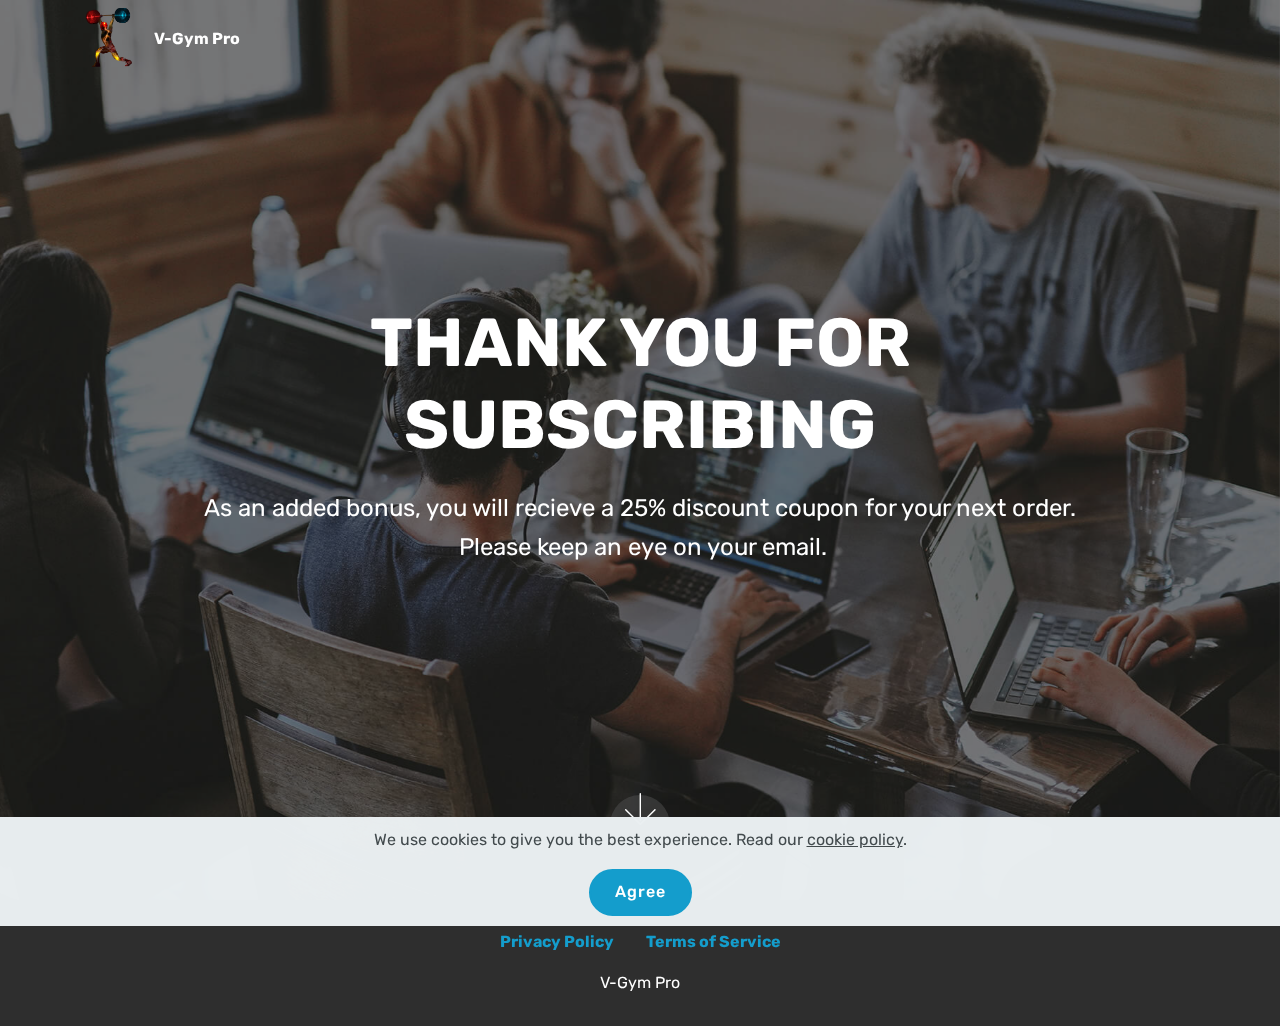
==== thankyou.html @ 3284dd8c "create github pages" ====
<!DOCTYPE html>
<html  >
<head>
  <!-- Site made with Mobirise Website Builder v4.12.4, https://mobirise.com -->
  <meta charset="UTF-8">
  <meta http-equiv="X-UA-Compatible" content="IE=edge">
  <meta name="generator" content="Mobirise v4.12.4, mobirise.com">
  <meta name="viewport" content="width=device-width, initial-scale=1, minimum-scale=1">
  <link rel="shortcut icon" href="assets/images/mbr.png" type="image/x-icon">
  <meta name="description" content="Thank You">
  
  
  <title>Thank You</title>
  <link rel="stylesheet" href="assets/web/assets/mobirise-icons/mobirise-icons.css">
  <link rel="stylesheet" href="assets/bootstrap/css/bootstrap.min.css">
  <link rel="stylesheet" href="assets/bootstrap/css/bootstrap-grid.min.css">
  <link rel="stylesheet" href="assets/bootstrap/css/bootstrap-reboot.min.css">
  <link rel="stylesheet" href="assets/web/assets/gdpr-plugin/gdpr-styles.css">
  <link rel="stylesheet" href="assets/tether/tether.min.css">
  <link rel="stylesheet" href="assets/dropdown/css/style.css">
  <link rel="stylesheet" href="assets/socicon/css/styles.css">
  <link rel="stylesheet" href="assets/theme/css/style.css">
  <link rel="preload" as="style" href="assets/mobirise/css/mbr-additional.css"><link rel="stylesheet" href="assets/mobirise/css/mbr-additional.css" type="text/css">
  
  
  
</head>
<body>
  <section class="menu cid-s7zmcyveAb" once="menu" id="menu1-g">

    

    <nav class="navbar navbar-expand beta-menu navbar-dropdown align-items-center navbar-fixed-top navbar-toggleable-sm bg-color transparent">
        <button class="navbar-toggler navbar-toggler-right" type="button" data-toggle="collapse" data-target="#navbarSupportedContent" aria-controls="navbarSupportedContent" aria-expanded="false" aria-label="Toggle navigation">
            <div class="hamburger">
                <span></span>
                <span></span>
                <span></span>
                <span></span>
            </div>
        </button>
        <div class="menu-logo">
            <div class="navbar-brand">
                <span class="navbar-logo">
                    <a href="index.html">
                         <img src="assets/images/mbr.png" alt="Mobirise" title="" style="height: 3.8rem;">
                    </a>
                </span>
                <span class="navbar-caption-wrap"><a class="navbar-caption text-white display-4" href="index.html">
                        V-Gym Pro</a></span>
            </div>
        </div>
        <div class="collapse navbar-collapse" id="navbarSupportedContent">
            
            
        </div>
    </nav>
</section>

<section class="engine"><a href="https://mobirise.info/q">free responsive site templates</a></section><section class="cid-s7zE0fFYbL mbr-fullscreen mbr-parallax-background" id="header2-i">

    

    <div class="mbr-overlay" style="opacity: 0.5; background-color: rgb(35, 35, 35);"></div>

    <div class="container align-center">
        <div class="row justify-content-md-center">
            <div class="mbr-white col-md-10">
                <h1 class="mbr-section-title mbr-bold pb-3 mbr-fonts-style display-1">
                    THANK YOU FOR SUBSCRIBING</h1>
                
                <p class="mbr-text pb-3 mbr-fonts-style display-5">
                    As an added bonus, you will recieve a 25% discount coupon for your next order. &nbsp;Please keep an eye on your email.</p>
                
            </div>
        </div>
    </div>
    <div class="mbr-arrow hidden-sm-down" aria-hidden="true">
        <a href="#next">
            <i class="mbri-down mbr-iconfont"></i>
        </a>
    </div>
</section>

<section once="footers" class="cid-s7zmz4a31J" id="footer7-h">

    

    

    <div class="container">
        <div class="media-container-row align-center mbr-white">
            <div class="row row-links">
                <ul class="foot-menu">
                    
                    
                    
                    
                    
                <li class="foot-menu-item mbr-fonts-style display-7"><a href="privacy.html"><strong>Privacy Policy</strong></a></li><li class="foot-menu-item mbr-fonts-style display-7"><a href="terms.html"><strong>Terms of Service</strong></a></li></ul>
            </div>
            
            <div class="row row-copirayt">
                <p class="mbr-text mb-0 mbr-fonts-style mbr-white align-center display-7">V-Gym Pro</p>
            </div>
        </div>
    </div>
</section>


  <script src="assets/web/assets/jquery/jquery.min.js"></script>
  <script src="assets/popper/popper.min.js"></script>
  <script src="assets/bootstrap/js/bootstrap.min.js"></script>
  <script src="assets/tether/tether.min.js"></script>
  <script src="assets/web/assets/cookies-alert-plugin/cookies-alert-core.js"></script>
  <script src="assets/web/assets/cookies-alert-plugin/cookies-alert-script.js"></script>
  <script src="assets/smoothscroll/smooth-scroll.js"></script>
  <script src="assets/parallax/jarallax.min.js"></script>
  <script src="assets/dropdown/js/nav-dropdown.js"></script>
  <script src="assets/dropdown/js/navbar-dropdown.js"></script>
  <script src="assets/touchswipe/jquery.touch-swipe.min.js"></script>
  <script src="assets/theme/js/script.js"></script>
  
  
<input name="cookieData" type="hidden" data-cookie-customDialogSelector='null' data-cookie-colorText='#424a4d' data-cookie-colorBg='rgba(234, 239, 241, 0.99)' data-cookie-textButton='Agree' data-cookie-colorButton='' data-cookie-colorLink='#424a4d' data-cookie-underlineLink='true' data-cookie-text="We use cookies to give you the best experience. Read our <a href='privacy.html'>cookie policy</a>.">
  </body>
</html>
---- assets/web/assets/mobirise-icons/mobirise-icons.css ----
@font-face {
  font-family: 'MobiriseIcons';
  src:  url('mobirise-icons.eot?spat4u');
  src:  url('mobirise-icons.eot?spat4u#iefix') format('embedded-opentype'),
    url('mobirise-icons.ttf?spat4u') format('truetype'),
    url('mobirise-icons.woff?spat4u') format('woff'),
    url('mobirise-icons.svg?spat4u#MobiriseIcons') format('svg');
  font-weight: normal;
  font-style: normal;
  font-display: swap;
}

[class^="mbri-"], [class*=" mbri-"] {
  /* use !important to prevent issues with browser extensions that change fonts */
  font-family: MobiriseIcons !important;
  speak: none;
  font-style: normal;
  font-weight: normal;
  font-variant: normal;
  text-transform: none;
  line-height: 1;

  /* Better Font Rendering =========== */
  -webkit-font-smoothing: antialiased;
  -moz-osx-font-smoothing: grayscale;
}

.mbri-add-submenu:before {
  content: "\e900";
}
.mbri-alert:before {
  content: "\e901";
}
.mbri-align-center:before {
  content: "\e902";
}
.mbri-align-justify:before {
  content: "\e903";
}
.mbri-align-left:before {
  content: "\e904";
}
.mbri-align-right:before {
  content: "\e905";
}
.mbri-android:before {
  content: "\e906";
}
.mbri-apple:before {
  content: "\e907";
}
.mbri-arrow-down:before {
  content: "\e908";
}
.mbri-arrow-next:before {
  content: "\e909";
}
.mbri-arrow-prev:before {
  content: "\e90a";
}
.mbri-arrow-up:before {
  content: "\e90b";
}
.mbri-bold:before {
  content: "\e90c";
}
.mbri-bookmark:before {
  content: "\e90d";
}
.mbri-bootstrap:before {
  content: "\e90e";
}
.mbri-briefcase:before {
  content: "\e90f";
}
.mbri-browse:before {
  content: "\e910";
}
.mbri-bulleted-list:before {
  content: "\e911";
}
.mbri-calendar:before {
  content: "\e912";
}
.mbri-camera:before {
  content: "\e913";
}
.mbri-cart-add:before {
  content: "\e914";
}
.mbri-cart-full:before {
  content: "\e915";
}
.mbri-cash:before {
  content: "\e916";
}
.mbri-change-style:before {
  content: "\e917";
}
.mbri-chat:before {
  content: "\e918";
}
.mbri-clock:before {
  content: "\e919";
}
.mbri-close:before {
  content: "\e91a";
}
.mbri-cloud:before {
  content: "\e91b";
}
.mbri-code:before {
  content: "\e91c";
}
.mbri-contact-form:before {
  content: "\e91d";
}
.mbri-credit-card:before {
  content: "\e91e";
}
.mbri-cursor-click:before {
  content: "\e91f";
}
.mbri-cust-feedback:before {
  content: "\e920";
}
.mbri-database:before {
  content: "\e921";
}
.mbri-delivery:before {
  content: "\e922";
}
.mbri-desktop:before {
  content: "\e923";
}
.mbri-devices:before {
  content: "\e924";
}
.mbri-down:before {
  content: "\e925";
}
.mbri-download:before {
  content: "\e989";
}
.mbri-drag-n-drop:before {
  content: "\e927";
}
.mbri-drag-n-drop2:before {
  content: "\e928";
}
.mbri-edit:before {
  content: "\e929";
}
.mbri-edit2:before {
  content: "\e92a";
}
.mbri-error:before {
  content: "\e92b";
}
.mbri-extension:before {
  content: "\e92c";
}
.mbri-features:before {
  content: "\e92d";
}
.mbri-file:before {
  content: "\e92e";
}
.mbri-flag:before {
  content: "\e92f";
}
.mbri-folder:before {
  content: "\e930";
}
.mbri-gift:before {
  content: "\e931";
}
.mbri-github:before {
  content: "\e932";
}
.mbri-globe:before {
  content: "\e933";
}
.mbri-globe-2:before {
  content: "\e934";
}
.mbri-growing-chart:before {
  content: "\e935";
}
.mbri-hearth:before {
  content: "\e936";
}
.mbri-help:before {
  content: "\e937";
}
.mbri-home:before {
  content: "\e938";
}
.mbri-hot-cup:before {
  content: "\e939";
}
.mbri-idea:before {
  content: "\e93a";
}
.mbri-image-gallery:before {
  content: "\e93b";
}
.mbri-image-slider:before {
  content: "\e93c";
}
.mbri-info:before {
  content: "\e93d";
}
.mbri-italic:before {
  content: "\e93e";
}
.mbri-key:before {
  content: "\e93f";
}
.mbri-laptop:before {
  content: "\e940";
}
.mbri-layers:before {
  content: "\e941";
}
.mbri-left-right:before {
  content: "\e942";
}
.mbri-left:before {
  content: "\e943";
}
.mbri-letter:before {
  content: "\e944";
}
.mbri-like:before {
  content: "\e945";
}
.mbri-link:before {
  content: "\e946";
}
.mbri-lock:before {
  content: "\e947";
}
.mbri-login:before {
  content: "\e948";
}
.mbri-logout:before {
  content: "\e949";
}
.mbri-magic-stick:before {
  content: "\e94a";
}
.mbri-map-pin:before {
  content: "\e94b";
}
.mbri-menu:before {
  content: "\e94c";
}
.mbri-mobile:before {
  content: "\e94d";
}
.mbri-mobile2:before {
  content: "\e94e";
}
.mbri-mobirise:before {
  content: "\e94f";
}
.mbri-more-horizontal:before {
  content: "\e950";
}
.mbri-more-vertical:before {
  content: "\e951";
}
.mbri-music:before {
  content: "\e952";
}
.mbri-new-file:before {
  content: "\e953";
}
.mbri-numbered-list:before {
  content: "\e954";
}
.mbri-opened-folder:before {
  content: "\e955";
}
.mbri-pages:before {
  content: "\e956";
}
.mbri-paper-plane:before {
  content: "\e957";
}
.mbri-paperclip:before {
  content: "\e958";
}
.mbri-photo:before {
  content: "\e959";
}
.mbri-photos:before {
  content: "\e95a";
}
.mbri-pin:before {
  content: "\e95b";
}
.mbri-play:before {
  content: "\e95c";
}
.mbri-plus:before {
  content: "\e95d";
}
.mbri-preview:before {
  content: "\e95e";
}
.mbri-print:before {
  content: "\e95f";
}
.mbri-protect:before {
  content: "\e960";
}
.mbri-question:before {
  content: "\e961";
}
.mbri-quote-left:before {
  content: "\e962";
}
.mbri-quote-right:before {
  content: "\e963";
}
.mbri-refresh:before {
  content: "\e964";
}
.mbri-responsive:before {
  content: "\e965";
}
.mbri-right:before {
  content: "\e966";
}
.mbri-rocket:before {
  content: "\e967";
}
.mbri-sad-face:before {
  content: "\e968";
}
.mbri-sale:before {
  content: "\e969";
}
.mbri-save:before {
  content: "\e96a";
}
.mbri-search:before {
  content: "\e96b";
}
.mbri-setting:before {
  content: "\e96c";
}
.mbri-setting2:before {
  content: "\e96d";
}
.mbri-setting3:before {
  content: "\e96e";
}
.mbri-share:before {
  content: "\e96f";
}
.mbri-shopping-bag:before {
  content: "\e970";
}
.mbri-shopping-basket:before {
  content: "\e971";
}
.mbri-shopping-cart:before {
  content: "\e972";
}
.mbri-sites:before {
  content: "\e973";
}
.mbri-smile-face:before {
  content: "\e974";
}
.mbri-speed:before {
  content: "\e975";
}
.mbri-star:before {
  content: "\e976";
}
.mbri-success:before {
  content: "\e977";
}
.mbri-sun:before {
  content: "\e978";
}
.mbri-sun2:before {
  content: "\e979";
}
.mbri-tablet:before {
  content: "\e97a";
}
.mbri-tablet-vertical:before {
  content: "\e97b";
}
.mbri-target:before {
  content: "\e97c";
}
.mbri-timer:before {
  content: "\e97d";
}
.mbri-to-ftp:before {
  content: "\e97e";
}
.mbri-to-local-drive:before {
  content: "\e97f";
}
.mbri-touch-swipe:before {
  content: "\e980";
}
.mbri-touch:before {
  content: "\e981";
}
.mbri-trash:before {
  content: "\e982";
}
.mbri-underline:before {
  content: "\e983";
}
.mbri-unlink:before {
  content: "\e984";
}
.mbri-unlock:before {
  content: "\e985";
}
.mbri-up-down:before {
  content: "\e986";
}
.mbri-up:before {
  content: "\e987";
}
.mbri-update:before {
  content: "\e988";
}
.mbri-upload:before {
 content: "\e926"; 
}
.mbri-user:before {
  content: "\e98a";
}
.mbri-user2:before {
  content: "\e98b";
}
.mbri-users:before {
  content: "\e98c";
}
.mbri-video:before {
  content: "\e98d";
}
.mbri-video-play:before {
  content: "\e98e";
}
.mbri-watch:before {
  content: "\e98f";
}
.mbri-website-theme:before {
  content: "\e990";
}
.mbri-wifi:before {
  content: "\e991";
}
.mbri-windows:before {
  content: "\e992";
}
.mbri-zoom-out:before {
  content: "\e993";
}
.mbri-redo:before {
  content: "\e994";
}
.mbri-undo:before {
  content: "\e995";
}
---- assets/web/assets/gdpr-plugin/gdpr-styles.css ----
.gdpr-block {
    padding: 10px;
    font-size: 14px;
    display: block;
    width: 100%;
    text-align: center;
}
.gdpr-block.covert {
	display: none;
}
.textGDPR {
    position: relative;
}
.gdpr-block label span.textGDPR input[name='gdpr']{
    width: 15px;
    height: 15px;
    margin: 0;
    position: absolute;
    top: 2px;
    left: -20px;
}
.gdpr-block label {
    color: #a7a7a7;
    vertical-align: middle;
    user-select: none;
    margin-bottom: 0;
}
---- assets/dropdown/css/style.css ----
.navbar-dropdown {
  left: 0;
  padding: 0;
  position: absolute;
  right: 0;
  top: 0;
  transition: all 0.45s ease;
  z-index: 1030;
  background: #282828; }
  .navbar-dropdown .navbar-logo {
    margin-right: 0.8rem;
    transition: margin 0.3s ease-in-out;
    vertical-align: middle; }
    .navbar-dropdown .navbar-logo img {
      height: 3.125rem;
      transition: all 0.3s ease-in-out; }
    .navbar-dropdown .navbar-logo.mbr-iconfont {
      font-size: 3.125rem;
      line-height: 3.125rem; }
  .navbar-dropdown .navbar-caption {
    font-weight: 700;
    white-space: normal;
    vertical-align: -4px;
    line-height: 3.125rem !important; }
    .navbar-dropdown .navbar-caption, .navbar-dropdown .navbar-caption:hover {
      color: inherit;
      text-decoration: none; }
  .navbar-dropdown .mbr-iconfont + .navbar-caption {
    vertical-align: -1px; }
  .navbar-dropdown.navbar-fixed-top {
    position: fixed; }
  .navbar-dropdown .navbar-brand span {
    vertical-align: -4px; }
  .navbar-dropdown.bg-color.transparent {
    background: none; }
  .navbar-dropdown.navbar-short .navbar-brand {
    padding: 0.625rem 0; }
    .navbar-dropdown.navbar-short .navbar-brand span {
      vertical-align: -1px; }
  .navbar-dropdown.navbar-short .navbar-caption {
    line-height: 2.375rem !important;
    vertical-align: -2px; }
  .navbar-dropdown.navbar-short .navbar-logo {
    margin-right: 0.5rem; }
    .navbar-dropdown.navbar-short .navbar-logo img {
      height: 2.375rem; }
    .navbar-dropdown.navbar-short .navbar-logo.mbr-iconfont {
      font-size: 2.375rem;
      line-height: 2.375rem; }
  .navbar-dropdown.navbar-short .mbr-table-cell {
    height: 3.625rem; }
  .navbar-dropdown .navbar-close {
    left: 0.6875rem;
    position: fixed;
    top: 0.75rem;
    z-index: 1000; }
  .navbar-dropdown .hamburger-icon {
    content: "";
    display: inline-block;
    vertical-align: middle;
    width: 16px;
    -webkit-box-shadow: 0 -6px 0 1px #282828,0 0 0 1px #282828,0 6px 0 1px #282828;
    -moz-box-shadow: 0 -6px 0 1px #282828,0 0 0 1px #282828,0 6px 0 1px #282828;
    box-shadow: 0 -6px 0 1px #282828,0 0 0 1px #282828,0 6px 0 1px #282828; }

.dropdown-menu .dropdown-toggle[data-toggle="dropdown-submenu"]::after {
  border-bottom: 0.35em solid transparent;
  border-left: 0.35em solid;
  border-right: 0;
  border-top: 0.35em solid transparent;
  margin-left: 0.3rem; }

.dropdown-menu .dropdown-item:focus {
  outline: 0; }

.nav-dropdown {
  font-size: 0.75rem;
  font-weight: 500;
  height: auto !important; }
  .nav-dropdown .nav-btn {
    padding-left: 1rem; }
  .nav-dropdown .link {
    margin: .667em 1.667em;
    font-weight: 500;
    padding: 0;
    transition: color .2s ease-in-out; }
    .nav-dropdown .link.dropdown-toggle {
      margin-right: 2.583em; }
      .nav-dropdown .link.dropdown-toggle::after {
        margin-left: .25rem;
        border-top: 0.35em solid;
        border-right: 0.35em solid transparent;
        border-left: 0.35em solid transparent;
        border-bottom: 0; }
      .nav-dropdown .link.dropdown-toggle[aria-expanded="true"] {
        margin: 0;
        padding: 0.667em 3.263em  0.667em 1.667em; }
  .nav-dropdown .link::after,
  .nav-dropdown .dropdown-item::after {
    color: inherit; }
  .nav-dropdown .btn {
    font-size: 0.75rem;
    font-weight: 700;
    letter-spacing: 0;
    margin-bottom: 0;
    padding-left: 1.25rem;
    padding-right: 1.25rem; }
  .nav-dropdown .dropdown-menu {
    border-radius: 0;
    border: 0;
    left: 0;
    margin: 0;
    padding-bottom: 1.25rem;
    padding-top: 1.25rem;
    position: relative; }
  .nav-dropdown .dropdown-submenu {
    margin-left: 0.125rem;
    top: 0; }
  .nav-dropdown .dropdown-item {
    font-weight: 500;
    line-height: 2;
    padding: 0.3846em 4.615em 0.3846em 1.5385em;
    position: relative;
    transition: color .2s ease-in-out, background-color .2s ease-in-out; }
    .nav-dropdown .dropdown-item::after {
      margin-top: -0.3077em;
      position: absolute;
      right: 1.1538em;
      top: 50%; }
    .nav-dropdown .dropdown-item:focus, .nav-dropdown .dropdown-item:hover {
      background: none; }

@media (max-width: 767px) {
  .nav-dropdown.navbar-toggleable-sm {
    bottom: 0;
    display: none;
    left: 0;
    overflow-x: hidden;
    position: fixed;
    top: 0;
    transform: translateX(-100%);
    -ms-transform: translateX(-100%);
    -webkit-transform: translateX(-100%);
    width: 18.75rem;
    z-index: 999; } }
.nav-dropdown.navbar-toggleable-xl {
  bottom: 0;
  display: none;
  left: 0;
  overflow-x: hidden;
  position: fixed;
  top: 0;
  transform: translateX(-100%);
  -ms-transform: translateX(-100%);
  -webkit-transform: translateX(-100%);
  width: 18.75rem;
  z-index: 999; }

.nav-dropdown-sm {
  display: block !important;
  overflow-x: hidden;
  overflow: auto;
  padding-top: 3.875rem; }
  .nav-dropdown-sm::after {
    content: "";
    display: block;
    height: 3rem;
    width: 100%; }
  .nav-dropdown-sm.collapse.in ~ .navbar-close {
    display: block !important; }
  .nav-dropdown-sm.collapsing, .nav-dropdown-sm.collapse.in {
    transform: translateX(0);
    -ms-transform: translateX(0);
    -webkit-transform: translateX(0);
    transition: all 0.25s ease-out;
    -webkit-transition: all 0.25s ease-out;
    background: #282828; }
  .nav-dropdown-sm.collapsing[aria-expanded="false"] {
    transform: translateX(-100%);
    -ms-transform: translateX(-100%);
    -webkit-transform: translateX(-100%); }
  .nav-dropdown-sm .nav-item {
    display: block;
    margin-left: 0 !important;
    padding-left: 0; }
  .nav-dropdown-sm .link,
  .nav-dropdown-sm .dropdown-item {
    border-top: 1px dotted rgba(255, 255, 255, 0.1);
    font-size: 0.8125rem;
    line-height: 1.6;
    margin: 0 !important;
    padding: 0.875rem 2.4rem 0.875rem 1.5625rem !important;
    position: relative;
    white-space: normal; }
    .nav-dropdown-sm .link:focus, .nav-dropdown-sm .link:hover,
    .nav-dropdown-sm .dropdown-item:focus,
    .nav-dropdown-sm .dropdown-item:hover {
      background: rgba(0, 0, 0, 0.2) !important;
      color: #c0a375; }
  .nav-dropdown-sm .nav-btn {
    position: relative;
    padding: 1.5625rem 1.5625rem 0 1.5625rem; }
    .nav-dropdown-sm .nav-btn::before {
      border-top: 1px dotted rgba(255, 255, 255, 0.1);
      content: "";
      left: 0;
      position: absolute;
      top: 0;
      width: 100%; }
    .nav-dropdown-sm .nav-btn + .nav-btn {
      padding-top: 0.625rem; }
      .nav-dropdown-sm .nav-btn + .nav-btn::before {
        display: none; }
  .nav-dropdown-sm .btn {
    padding: 0.625rem 0; }
  .nav-dropdown-sm .dropdown-toggle[data-toggle="dropdown-submenu"]::after {
    margin-left: .25rem;
    border-top: 0.35em solid;
    border-right: 0.35em solid transparent;
    border-left: 0.35em solid transparent;
    border-bottom: 0; }
  .nav-dropdown-sm .dropdown-toggle[data-toggle="dropdown-submenu"][aria-expanded="true"]::after {
    border-top: 0;
    border-right: 0.35em solid transparent;
    border-left: 0.35em solid transparent;
    border-bottom: 0.35em solid; }
  .nav-dropdown-sm .dropdown-menu {
    margin: 0;
    padding: 0;
    position: relative;
    top: 0;
    left: 0;
    width: 100%;
    border: 0;
    float: none;
    border-radius: 0;
    background: none; }
  .nav-dropdown-sm .dropdown-submenu {
    left: 100%;
    margin-left: 0.125rem;
    margin-top: -1.25rem;
    top: 0; }

.navbar-toggleable-sm .nav-dropdown .dropdown-menu {
  position: absolute; }

.navbar-toggleable-sm .nav-dropdown .dropdown-submenu {
  left: 100%;
  margin-left: 0.125rem;
  margin-top: -1.25rem;
  top: 0; }

.navbar-toggleable-sm.opened .nav-dropdown .dropdown-menu {
  position: relative; }

.navbar-toggleable-sm.opened .nav-dropdown .dropdown-submenu {
  left: 0;
  margin-left: 00rem;
  margin-top: 0rem;
  top: 0; }

.is-builder .nav-dropdown.collapsing {
  transition: none !important; }

/*# sourceMappingURL=style.css.map */
---- assets/socicon/css/styles.css ----
@charset "UTF-8";

@font-face {
  font-family: 'Socicon';
  src:  url('../fonts/socicon.eot');
  src:  url('../fonts/socicon.eot?#iefix') format('embedded-opentype'),
    url('../fonts/socicon.woff2') format('woff2'),
    url('../fonts/socicon.ttf') format('truetype'),
    url('../fonts/socicon.woff') format('woff'),
    url('../fonts/socicon.svg#socicon') format('svg');
  font-weight: normal;
  font-style: normal;
}

[data-icon]:before {
  font-family: "socicon" !important;
  content: attr(data-icon);
  font-style: normal !important;
  font-weight: normal !important;
  font-variant: normal !important;
  text-transform: none !important;
  speak: none;
  line-height: 1;
  -webkit-font-smoothing: antialiased;
  -moz-osx-font-smoothing: grayscale;
}

[class^="socicon-"], [class*=" socicon-"] {
  /* use !important to prevent issues with browser extensions that change fonts */
  font-family: 'Socicon' !important;
  speak: none;
  font-style: normal;
  font-weight: normal;
  font-variant: normal;
  text-transform: none;
  line-height: 1;

  /* Better Font Rendering =========== */
  -webkit-font-smoothing: antialiased;
  -moz-osx-font-smoothing: grayscale;
}

.socicon-eitaa:before {
  content: "\e97c";
}
.socicon-soroush:before {
  content: "\e97d";
}
.socicon-bale:before {
  content: "\e97e";
}
.socicon-zazzle:before {
  content: "\e97b";
}
.socicon-society6:before {
  content: "\e97a";
}
.socicon-redbubble:before {
  content: "\e979";
}
.socicon-avvo:before {
  content: "\e978";
}
.socicon-stitcher:before {
  content: "\e977";
}
.socicon-googlehangouts:before {
  content: "\e974";
}
.socicon-dlive:before {
  content: "\e975";
}
.socicon-vsco:before {
  content: "\e976";
}
.socicon-flipboard:before {
  content: "\e973";
}
.socicon-ubuntu:before {
  content: "\e958";
}
.socicon-artstation:before {
  content: "\e959";
}
.socicon-invision:before {
  content: "\e95a";
}
.socicon-torial:before {
  content: "\e95b";
}
.socicon-collectorz:before {
  content: "\e95c";
}
.socicon-seenthis:before {
  content: "\e95d";
}
.socicon-googleplaymusic:before {
  content: "\e95e";
}
.socicon-debian:before {
  content: "\e95f";
}
.socicon-filmfreeway:before {
  content: "\e960";
}
.socicon-gnome:before {
  content: "\e961";
}
.socicon-itchio:before {
  content: "\e962";
}
.socicon-jamendo:before {
  content: "\e963";
}
.socicon-mix:before {
  content: "\e964";
}
.socicon-sharepoint:before {
  content: "\e965";
}
.socicon-tinder:before {
  content: "\e966";
}
.socicon-windguru:before {
  content: "\e967";
}
.socicon-cdbaby:before {
  content: "\e968";
}
.socicon-elementaryos:before {
  content: "\e969";
}
.socicon-stage32:before {
  content: "\e96a";
}
.socicon-tiktok:before {
  content: "\e96b";
}
.socicon-gitter:before {
  content: "\e96c";
}
.socicon-letterboxd:before {
  content: "\e96d";
}
.socicon-threema:before {
  content: "\e96e";
}
.socicon-splice:before {
  content: "\e96f";
}
.socicon-metapop:before {
  content: "\e970";
}
.socicon-naver:before {
  content: "\e971";
}
.socicon-remote:before {
  content: "\e972";
}
.socicon-internet:before {
  content: "\e957";
}
.socicon-moddb:before {
  content: "\e94b";
}
.socicon-indiedb:before {
  content: "\e94c";
}
.socicon-traxsource:before {
  content: "\e94d";
}
.socicon-gamefor:before {
  content: "\e94e";
}
.socicon-pixiv:before {
  content: "\e94f";
}
.socicon-myanimelist:before {
  content: "\e950";
}
.socicon-blackberry:before {
  content: "\e951";
}
.socicon-wickr:before {
  content: "\e952";
}
.socicon-spip:before {
  content: "\e953";
}
.socicon-napster:before {
  content: "\e954";
}
.socicon-beatport:before {
  content: "\e955";
}
.socicon-hackerone:before {
  content: "\e956";
}
.socicon-hackernews:before {
  content: "\e946";
}
.socicon-smashwords:before {
  content: "\e947";
}
.socicon-kobo:before {
  content: "\e948";
}
.socicon-bookbub:before {
  content: "\e949";
}
.socicon-mailru:before {
  content: "\e94a";
}
.socicon-gitlab:before {
  content: "\e945";
}
.socicon-instructables:before {
  content: "\e944";
}
.socicon-portfolio:before {
  content: "\e943";
}
.socicon-codered:before {
  content: "\e940";
}
.socicon-origin:before {
  content: "\e941";
}
.socicon-nextdoor:before {
  content: "\e942";
}
.socicon-udemy:before {
  content: "\e93f";
}
.socicon-livemaster:before {
  content: "\e93e";
}
.socicon-crunchbase:before {
  content: "\e93b";
}
.socicon-homefy:before {
  content: "\e93c";
}
.socicon-calendly:before {
  content: "\e93d";
}
.socicon-realtor:before {
  content: "\e90f";
}
.socicon-tidal:before {
  content: "\e910";
}
.socicon-qobuz:before {
  content: "\e911";
}
.socicon-natgeo:before {
  content: "\e912";
}
.socicon-mastodon:before {
  content: "\e913";
}
.socicon-unsplash:before {
  content: "\e914";
}
.socicon-homeadvisor:before {
  content: "\e915";
}
.socicon-angieslist:before {
  content: "\e916";
}
.socicon-codepen:before {
  content: "\e917";
}
.socicon-slack:before {
  content: "\e918";
}
.socicon-openaigym:before {
  content: "\e919";
}
.socicon-logmein:before {
  content: "\e91a";
}
.socicon-fiverr:before {
  content: "\e91b";
}
.socicon-gotomeeting:before {
  content: "\e91c";
}
.socicon-aliexpress:before {
  content: "\e91d";
}
.socicon-guru:before {
  content: "\e91e";
}
.socicon-appstore:before {
  content: "\e91f";
}
.socicon-homes:before {
  content: "\e920";
}
.socicon-zoom:before {
  content: "\e921";
}
.socicon-alibaba:before {
  content: "\e922";
}
.socicon-craigslist:before {
  content: "\e923";
}
.socicon-wix:before {
  content: "\e924";
}
.socicon-redfin:before {
  content: "\e925";
}
.socicon-googlecalendar:before {
  content: "\e926";
}
.socicon-shopify:before {
  content: "\e927";
}
.socicon-freelancer:before {
  content: "\e928";
}
.socicon-seedrs:before {
  content: "\e929";
}
.socicon-bing:before {
  content: "\e92a";
}
.socicon-doodle:before {
  content: "\e92b";
}
.socicon-bonanza:before {
  content: "\e92c";
}
.socicon-squarespace:before {
  content: "\e92d";
}
.socicon-toptal:before {
  content: "\e92e";
}
.socicon-gust:before {
  content: "\e92f";
}
.socicon-ask:before {
  content: "\e930";
}
.socicon-trulia:before {
  content: "\e931";
}
.socicon-loomly:before {
  content: "\e932";
}
.socicon-ghost:before {
  content: "\e933";
}
.socicon-upwork:before {
  content: "\e934";
}
.socicon-fundable:before {
  content: "\e935";
}
.socicon-booking:before {
  content: "\e936";
}
.socicon-googlemaps:before {
  content: "\e937";
}
.socicon-zillow:before {
  content: "\e938";
}
.socicon-niconico:before {
  content: "\e939";
}
.socicon-toneden:before {
  content: "\e93a";
}
.socicon-augment:before {
  content: "\e908";
}
.socicon-bitbucket:before {
  content: "\e909";
}
.socicon-fyuse:before {
  content: "\e90a";
}
.socicon-yt-gaming:before {
  content: "\e90b";
}
.socicon-sketchfab:before {
  content: "\e90c";
}
.socicon-mobcrush:before {
  content: "\e90d";
}
.socicon-microsoft:before {
  content: "\e90e";
}
.socicon-pandora:before {
  content: "\e907";
}
.socicon-messenger:before {
  content: "\e906";
}
.socicon-gamewisp:before {
  content: "\e905";
}
.socicon-bloglovin:before {
  content: "\e904";
}
.socicon-tunein:before {
  content: "\e903";
}
.socicon-gamejolt:before {
  content: "\e901";
}
.socicon-trello:before {
  content: "\e902";
}
.socicon-spreadshirt:before {
  content: "\e900";
}
.socicon-500px:before {
  content: "\e000";
}
.socicon-8tracks:before {
  content: "\e001";
}
.socicon-airbnb:before {
  content: "\e002";
}
.socicon-alliance:before {
  content: "\e003";
}
.socicon-amazon:before {
  content: "\e004";
}
.socicon-amplement:before {
  content: "\e005";
}
.socicon-android:before {
  content: "\e006";
}
.socicon-angellist:before {
  content: "\e007";
}
.socicon-apple:before {
  content: "\e008";
}
.socicon-appnet:before {
  content: "\e009";
}
.socicon-baidu:before {
  content: "\e00a";
}
.socicon-bandcamp:before {
  content: "\e00b";
}
.socicon-battlenet:before {
  content: "\e00c";
}
.socicon-mixer:before {
  content: "\e00d";
}
.socicon-bebee:before {
  content: "\e00e";
}
.socicon-bebo:before {
  content: "\e00f";
}
.socicon-behance:before {
  content: "\e010";
}
.socicon-blizzard:before {
  content: "\e011";
}
.socicon-blogger:before {
  content: "\e012";
}
.socicon-buffer:before {
  content: "\e013";
}
.socicon-chrome:before {
  content: "\e014";
}
.socicon-coderwall:before {
  content: "\e015";
}
.socicon-curse:before {
  content: "\e016";
}
.socicon-dailymotion:before {
  content: "\e017";
}
.socicon-deezer:before {
  content: "\e018";
}
.socicon-delicious:before {
  content: "\e019";
}
.socicon-deviantart:before {
  content: "\e01a";
}
.socicon-diablo:before {
  content: "\e01b";
}
.socicon-digg:before {
  content: "\e01c";
}
.socicon-discord:before {
  content: "\e01d";
}
.socicon-disqus:before {
  content: "\e01e";
}
.socicon-douban:before {
  content: "\e01f";
}
.socicon-draugiem:before {
  content: "\e020";
}
.socicon-dribbble:before {
  content: "\e021";
}
.socicon-drupal:before {
  content: "\e022";
}
.socicon-ebay:before {
  content: "\e023";
}
.socicon-ello:before {
  content: "\e024";
}
.socicon-endomodo:before {
  content: "\e025";
}
.socicon-envato:before {
  content: "\e026";
}
.socicon-etsy:before {
  content: "\e027";
}
.socicon-facebook:before {
  content: "\e028";
}
.socicon-feedburner:before {
  content: "\e029";
}
.socicon-filmweb:before {
  content: "\e02a";
}
.socicon-firefox:before {
  content: "\e02b";
}
.socicon-flattr:before {
  content: "\e02c";
}
.socicon-flickr:before {
  content: "\e02d";
}
.socicon-formulr:before {
  content: "\e02e";
}
.socicon-forrst:before {
  content: "\e02f";
}
.socicon-foursquare:before {
  content: "\e030";
}
.socicon-friendfeed:before {
  content: "\e031";
}
.socicon-github:before {
  content: "\e032";
}
.socicon-goodreads:before {
  content: "\e033";
}
.socicon-google:before {
  content: "\e034";
}
.socicon-googlescholar:before {
  content: "\e035";
}
.socicon-googlegroups:before {
  content: "\e036";
}
.socicon-googlephotos:before {
  content: "\e037";
}
.socicon-googleplus:before {
  content: "\e038";
}
.socicon-grooveshark:before {
  content: "\e039";
}
.socicon-hackerrank:before {
  content: "\e03a";
}
.socicon-hearthstone:before {
  content: "\e03b";
}
.socicon-hellocoton:before {
  content: "\e03c";
}
.socicon-heroes:before {
  content: "\e03d";
}
.socicon-smashcast:before {
  content: "\e03e";
}
.socicon-horde:before {
  content: "\e03f";
}
.socicon-houzz:before {
  content: "\e040";
}
.socicon-icq:before {
  content: "\e041";
}
.socicon-identica:before {
  content: "\e042";
}
.socicon-imdb:before {
  content: "\e043";
}
.socicon-instagram:before {
  content: "\e044";
}
.socicon-issuu:before {
  content: "\e045";
}
.socicon-istock:before {
  content: "\e046";
}
.socicon-itunes:before {
  content: "\e047";
}
.socicon-keybase:before {
  content: "\e048";
}
.socicon-lanyrd:before {
  content: "\e049";
}
.socicon-lastfm:before {
  content: "\e04a";
}
.socicon-line:before {
  content: "\e04b";
}
.socicon-linkedin:before {
  content: "\e04c";
}
.socicon-livejournal:before {
  content: "\e04d";
}
.socicon-lyft:before {
  content: "\e04e";
}
.socicon-macos:before {
  content: "\e04f";
}
.socicon-mail:before {
  content: "\e050";
}
.socicon-medium:before {
  content: "\e051";
}
.socicon-meetup:before {
  content: "\e052";
}
.socicon-mixcloud:before {
  content: "\e053";
}
.socicon-modelmayhem:before {
  content: "\e054";
}
.socicon-mumble:before {
  content: "\e055";
}
.socicon-myspace:before {
  content: "\e056";
}
.socicon-newsvine:before {
  content: "\e057";
}
.socicon-nintendo:before {
  content: "\e058";
}
.socicon-npm:before {
  content: "\e059";
}
.socicon-odnoklassniki:before {
  content: "\e05a";
}
.socicon-openid:before {
  content: "\e05b";
}
.socicon-opera:before {
  content: "\e05c";
}
.socicon-outlook:before {
  content: "\e05d";
}
.socicon-overwatch:before {
  content: "\e05e";
}
.socicon-patreon:before {
  content: "\e05f";
}
.socicon-paypal:before {
  content: "\e060";
}
.socicon-periscope:before {
  content: "\e061";
}
.socicon-persona:before {
  content: "\e062";
}
.socicon-pinterest:before {
  content: "\e063";
}
.socicon-play:before {
  content: "\e064";
}
.socicon-player:before {
  content: "\e065";
}
.socicon-playstation:before {
  content: "\e066";
}
.socicon-pocket:before {
  content: "\e067";
}
.socicon-qq:before {
  content: "\e068";
}
.socicon-quora:before {
  content: "\e069";
}
.socicon-raidcall:before {
  content: "\e06a";
}
.socicon-ravelry:before {
  content: "\e06b";
}
.socicon-reddit:before {
  content: "\e06c";
}
.socicon-renren:before {
  content: "\e06d";
}
.socicon-researchgate:before {
  content: "\e06e";
}
.socicon-residentadvisor:before {
  content: "\e06f";
}
.socicon-reverbnation:before {
  content: "\e070";
}
.socicon-rss:before {
  content: "\e071";
}
.socicon-sharethis:before {
  content: "\e072";
}
.socicon-skype:before {
  content: "\e073";
}
.socicon-slideshare:before {
  content: "\e074";
}
.socicon-smugmug:before {
  content: "\e075";
}
.socicon-snapchat:before {
  content: "\e076";
}
.socicon-songkick:before {
  content: "\e077";
}
.socicon-soundcloud:before {
  content: "\e078";
}
.socicon-spotify:before {
  content: "\e079";
}
.socicon-stackexchange:before {
  content: "\e07a";
}
.socicon-stackoverflow:before {
  content: "\e07b";
}
.socicon-starcraft:before {
  content: "\e07c";
}
.socicon-stayfriends:before {
  content: "\e07d";
}
.socicon-steam:before {
  content: "\e07e";
}
.socicon-storehouse:before {
  content: "\e07f";
}
.socicon-strava:before {
  content: "\e080";
}
.socicon-streamjar:before {
  content: "\e081";
}
.socicon-stumbleupon:before {
  content: "\e082";
}
.socicon-swarm:before {
  content: "\e083";
}
.socicon-teamspeak:before {
  content: "\e084";
}
.socicon-teamviewer:before {
  content: "\e085";
}
.socicon-technorati:before {
  content: "\e086";
}
.socicon-telegram:before {
  content: "\e087";
}
.socicon-tripadvisor:before {
  content: "\e088";
}
.socicon-tripit:before {
  content: "\e089";
}
.socicon-triplej:before {
  content: "\e08a";
}
.socicon-tumblr:before {
  content: "\e08b";
}
.socicon-twitch:before {
  content: "\e08c";
}
.socicon-twitter:before {
  content: "\e08d";
}
.socicon-uber:before {
  content: "\e08e";
}
.socicon-ventrilo:before {
  content: "\e08f";
}
.socicon-viadeo:before {
  content: "\e090";
}
.socicon-viber:before {
  content: "\e091";
}
.socicon-viewbug:before {
  content: "\e092";
}
.socicon-vimeo:before {
  content: "\e093";
}
.socicon-vine:before {
  content: "\e094";
}
.socicon-vkontakte:before {
  content: "\e095";
}
.socicon-warcraft:before {
  content: "\e096";
}
.socicon-wechat:before {
  content: "\e097";
}
.socicon-weibo:before {
  content: "\e098";
}
.socicon-whatsapp:before {
  content: "\e099";
}
.socicon-wikipedia:before {
  content: "\e09a";
}
.socicon-windows:before {
  content: "\e09b";
}
.socicon-wordpress:before {
  content: "\e09c";
}
.socicon-wykop:before {
  content: "\e09d";
}
.socicon-xbox:before {
  content: "\e09e";
}
.socicon-xing:before {
  content: "\e09f";
}
.socicon-yahoo:before {
  content: "\e0a0";
}
.socicon-yammer:before {
  content: "\e0a1";
}
.socicon-yandex:before {
  content: "\e0a2";
}
.socicon-yelp:before {
  content: "\e0a3";
}
.socicon-younow:before {
  content: "\e0a4";
}
.socicon-youtube:before {
  content: "\e0a5";
}
.socicon-zapier:before {
  content: "\e0a6";
}
.socicon-zerply:before {
  content: "\e0a7";
}
.socicon-zomato:before {
  content: "\e0a8";
}
.socicon-zynga:before {
  content: "\e0a9";
}
---- assets/theme/css/style.css ----
/*!
 * Mobirise v4 theme (https://mobirise.com/)
 * Copyright 2017 Mobirise
 */
section {
  background-color: #eeeeee;
}

.form-control:focus {
  box-shadow: none;
}

:focus {
  outline: none;
}

body {
  font-style: normal;
  line-height: 1.5;
}

section,
.container,
.container-fluid {
  position: relative;
  word-wrap: break-word;
}

a.mbr-iconfont:hover {
  text-decoration: none;
}

.article .lead p,
.article .lead ul,
.article .lead ol,
.article .lead pre,
.article .lead blockquote {
  margin-bottom: 0;
}

ul,
ol,
pre,
blockquote {
  margin-bottom: 2.3125rem;
}

pre {
  background: #f4f4f4;
  padding: 10px 24px;
  white-space: pre-wrap;
}

.inactive {
  -webkit-user-select: none;
  -moz-user-select: none;
  -ms-user-select: none;
  user-select: none;
  pointer-events: none;
  -webkit-user-drag: none;
  user-drag: none;
}

.mbr-section__comments .row {
  justify-content: center;
  -webkit-justify-content: center;
}

a {
  font-style: normal;
  font-weight: 400;
  cursor: pointer;
}

a, a:hover {
  text-decoration: none;
}

figure {
  margin-bottom: 0;
}

body {
  color: #232323;
}

h1,
h2,
h3,
h4,
h5,
h6,
.h1,
.h2,
.h3,
.h4,
.h5,
.h6,
.display-1,
.display-2,
.display-3,
.display-4 {
  line-height: 1;
  word-break: break-word;
  word-wrap: break-word;
}

.mbr-section-title {
  font-style: normal;
  line-height: 1.2;
}

.mbr-section-subtitle {
  line-height: 1.3;
}

.mbr-text {
  font-style: normal;
  line-height: 1.6;
}

b,
strong {
  font-weight: bold;
}

blockquote {
  padding: 10px 0 10px 20px;
  position: relative;
  border-left: 2px solid;
  border-color: #ff3366;
}

input:-webkit-autofill, input:-webkit-autofill:hover, input:-webkit-autofill:focus, input:-webkit-autofill:active {
  transition-delay: 9999s;
  transition-property: background-color, color;
}

textarea[type='hidden'] {
  display: none;
}

body {
  position: relative;
}

section {
  background-position: 50% 50%;
  background-repeat: no-repeat;
  background-size: cover;
}

section .mbr-background-video,
section .mbr-background-video-preview {
  position: absolute;
  bottom: 0;
  left: 0;
  right: 0;
  top: 0;
}

.hidden {
  visibility: hidden;
}

.mbr-z-index20 {
  z-index: 20;
}

/*! Base colors */
.mbr-white {
  color: #ffffff;
}

.mbr-black {
  color: #000000;
}

.mbr-bg-white {
  background-color: #ffffff;
}

.mbr-bg-black {
  background-color: #000000;
}

/*! Text-aligns */
.align-left {
  text-align: left;
}

.align-center {
  text-align: center;
}

.align-right {
  text-align: right;
}

@media (max-width: 767px) {
  .align-left,
  .align-center,
  .align-right,
  .mbr-section-btn,
  .mbr-section-title {
    text-align: center;
  }
}

/*! Font-weight  */
.mbr-light {
  font-weight: 300;
}

.mbr-regular {
  font-weight: 400;
}

.mbr-semibold {
  font-weight: 500;
}

.mbr-bold {
  font-weight: 700;
}

/*! Media  */
.media-size-item {
  -moz-flex: 1 1 auto;
  -o-flex: 1 1 auto;
  flex: 1 1 auto;
}

.media-content {
  flex-basis: 100%;
}

.media-container-row {
  display: flex;
  flex-direction: row;
  flex-wrap: wrap;
  justify-content: center;
  align-content: center;
  align-items: start;
}

.media-container-row .media-size-item {
  width: 400px;
}

.media-container-column {
  display: flex;
  flex-direction: column;
  flex-wrap: wrap;
  justify-content: center;
  align-content: center;
  align-items: stretch;
}

.media-container-column > * {
  width: 100%;
}

@media (min-width: 992px) {
  .media-container-row {
    flex-wrap: nowrap;
  }
}

figure {
  overflow: hidden;
}

figure[mbr-media-size] {
  transition: width 0.1s;
}

.mbr-figure img,
.mbr-figure iframe {
  display: block;
  width: 100%;
}

.card {
  background-color: transparent;
  border: none;
}

.card-box {
  width: 100%;
}

.card-img {
  text-align: center;
  flex-shrink: 0;
  -webkit-flex-shrink: 0;
}

.media {
  max-width: 100%;
  margin: 0 auto;
}

.mbr-figure {
  -ms-grid-row-align: center;
  align-self: center;
}

.media-container > div {
  max-width: 100%;
}

.mbr-figure img,
.card-img img {
  width: 100%;
}

@media (max-width: 991px) {
  .media-size-item {
    width: auto !important;
  }
  .media {
    width: auto;
  }
  .mbr-figure {
    width: 100% !important;
  }
}

/*! Buttons */
.btn {
  font-weight: 500;
  border-width: 2px;
  font-style: normal;
  letter-spacing: 1px;
  margin: .4rem .8rem;
  white-space: normal;
  transition: all .3s ease-in-out;
  display: inline-flex;
  align-items: center;
  justify-content: center;
  word-break: break-word;
  -webkit-align-items: center;
  -webkit-justify-content: center;
  display: -webkit-inline-flex;
}

.btn-sm {
  font-weight: 500;
  letter-spacing: 1px;
  transition: all .3s ease-in-out;
}

.btn-md {
  font-weight: 500;
  letter-spacing: 1px;
  margin: .4rem .8rem !important;
  transition: all .3s ease-in-out;
}

.btn-lg {
  font-weight: 500;
  letter-spacing: 1px;
  margin: .4rem .8rem !important;
  transition: all .3s ease-in-out;
}

.mbr-section-btn {
  margin-left: -0.25rem;
  margin-right: -0.25rem;
  font-size: 0;
}

nav .mbr-section-btn {
  margin-left: 0rem;
  margin-right: 0rem;
}

.btn-form {
  border-radius: 0;
}

.btn-form:hover {
  cursor: pointer;
}

/*! Btn icon margin */
.btn .mbr-iconfont,
.btn.btn-sm .mbr-iconfont {
  cursor: pointer;
  margin-right: 0.5rem;
}

.btn.btn-md .mbr-iconfont,
.btn.btn-md .mbr-iconfont {
  margin-right: 0.8rem;
}

.mbr-regular {
  font-weight: 400;
}

.mbr-semibold {
  font-weight: 500;
}

.mbr-bold {
  font-weight: 700;
}

[type='submit'] {
  -webkit-appearance: none;
}

/*! Full-screen */
.mbr-fullscreen .mbr-overlay {
  min-height: 100vh;
}

.mbr-fullscreen {
  display: flex;
  display: -moz-flex;
  display: -ms-flex;
  display: -o-flex;
  align-items: center;
  -webkit-align-items: center;
  min-height: 100vh;
  padding-top: 3rem;
  padding-bottom: 3rem;
}

/*! Map */
.map {
  height: 25rem;
  position: relative;
}

.map iframe {
  width: 100%;
  height: 100%;
}

.mbr-overlay {
  background-color: #000;
  bottom: 0;
  left: 0;
  opacity: .5;
  position: absolute;
  right: 0;
  top: 0;
  z-index: 0;
  pointer-events: none;
}

/* Form */
blockquote {
  font-style: italic;
  padding: 10px 0 10px 20px;
  font-size: 1.09rem;
  position: relative;
  border-width: 3px;
}

.form-control {
  background-color: #f5f5f5;
  box-shadow: none;
  color: #565656;
  line-height: 1.43;
  min-height: 3.5em;
  padding: 1.07em .5em;
}

.form-control, .form-control:focus {
  border: 1px solid #e8e8e8;
}

.form-active .form-control:invalid {
  border-color: red;
}

.form-control-label {
  position: relative;
  cursor: pointer;
  margin-bottom: .357em;
  padding: 0;
}

.alert {
  color: #ffffff;
  border-radius: 0;
  border: 0;
  font-size: .875rem;
  line-height: 1.5;
  margin-bottom: 1.875rem;
  padding: 1.25rem;
  position: relative;
}

.alert.alert-form::after {
  background-color: inherit;
  bottom: -7px;
  content: "";
  display: block;
  height: 14px;
  left: 50%;
  margin-left: -7px;
  position: absolute;
  transform: rotate(45deg);
  width: 14px;
  -webkit-transform: rotate(45deg);
}

.form-asterisk {
  font-family: initial;
  position: absolute;
  top: -2px;
  font-weight: normal;
}

/*! Scroll to top arrow */
#scrollToTop a i:before {
  content: '';
  position: absolute;
  height: 40%;
  top: 25%;
  background: #fff;
  width: 2px;
  left: calc(50% - 1px);
}

#scrollToTop a i:after {
  content: '';
  position: absolute;
  display: block;
  border-top: 2px solid #fff;
  border-right: 2px solid #fff;
  width: 40%;
  height: 40%;
  left: 30%;
  bottom: 30%;
  transform: rotate(135deg);
  -webkit-transform: rotate(135deg);
}

.mbr-arrow-up {
  bottom: 25px;
  right: 90px;
  position: fixed;
  text-align: right;
  z-index: 5000;
  color: #ffffff;
  font-size: 32px;
  transform: rotate(180deg);
  -webkit-transform: rotate(180deg);
}

.mbr-arrow-up a {
  background: rgba(0, 0, 0, 0.2);
  border-radius: 3px;
  color: #fff;
  display: inline-block;
  height: 60px;
  width: 60px;
  outline-style: none !important;
  position: relative;
  text-decoration: none;
  transition: all 0.3s ease-in-out;
  cursor: pointer;
  text-align: center;
}

.mbr-arrow-up a:hover {
  background-color: rgba(0, 0, 0, 0.4);
}

.mbr-arrow-up a i {
  line-height: 60px;
}

.mbr-arrow-up-icon {
  display: block;
  color: #fff;
}

.mbr-arrow-up-icon::before {
  content: '\203a';
  display: inline-block;
  font-family: serif;
  font-size: 32px;
  line-height: 1;
  font-style: normal;
  position: relative;
  top: 6px;
  left: -4px;
  -webkit-transform: rotate(-90deg);
  transform: rotate(-90deg);
}

/*! Arrow Down */
.mbr-arrow {
  position: absolute;
  bottom: 45px;
  left: 50%;
  width: 60px;
  height: 60px;
  cursor: pointer;
  background-color: rgba(80, 80, 80, 0.5);
  border-radius: 50%;
  -webkit-transform: translateX(-50%);
  transform: translateX(-50%);
}

.mbr-arrow > a {
  display: inline-block;
  text-decoration: none;
  outline-style: none;
  -webkit-animation: arrowdown 1.7s ease-in-out infinite;
  animation: arrowdown 1.7s ease-in-out infinite;
}

.mbr-arrow > a > i {
  position: absolute;
  top: -2px;
  left: 15px;
  font-size: 2rem;
}

@keyframes arrowdown {
  0% {
    transform: translateY(0px);
    -webkit-transform: translateY(0px);
  }
  50% {
    transform: translateY(-5px);
    -webkit-transform: translateY(-5px);
  }
  100% {
    transform: translateY(0px);
    -webkit-transform: translateY(0px);
  }
}

@-webkit-keyframes arrowdown {
  0% {
    transform: translateY(0px);
    -webkit-transform: translateY(0px);
  }
  50% {
    transform: translateY(-5px);
    -webkit-transform: translateY(-5px);
  }
  100% {
    transform: translateY(0px);
    -webkit-transform: translateY(0px);
  }
}

@media (max-width: 500px) {
  .mbr-arrow-up {
    left: 50%;
    right: auto;
    transform: translateX(-50%) rotate(180deg);
    -webkit-transform: translateX(-50%) rotate(180deg);
  }
}

/*Gradients animation*/
@keyframes gradient-animation {
  from {
    background-position: 0% 100%;
    -webkit-animation-timing-function: ease-in-out;
            animation-timing-function: ease-in-out;
  }
  to {
    background-position: 100% 0%;
    -webkit-animation-timing-function: ease-in-out;
            animation-timing-function: ease-in-out;
  }
}

@-webkit-keyframes gradient-animation {
  from {
    background-position: 0% 100%;
    -webkit-animation-timing-function: ease-in-out;
            animation-timing-function: ease-in-out;
  }
  to {
    background-position: 100% 0%;
    -webkit-animation-timing-function: ease-in-out;
            animation-timing-function: ease-in-out;
  }
}

.bg-gradient {
  background-size: 200% 200%;
  animation: gradient-animation 5s infinite alternate;
  -webkit-animation: gradient-animation 5s infinite alternate;
}

.menu .navbar-brand {
  display: -webkit-flex;
}

.menu .navbar-brand span {
  display: flex;
  display: -webkit-flex;
}

.menu .navbar-brand .navbar-caption-wrap {
  display: -webkit-flex;
}

.menu .navbar-brand .navbar-logo img {
  display: -webkit-flex;
}

@media (min-width: 768px) and (max-width: 1023px) {
  .menu .navbar-toggleable-sm .navbar-nav {
    display: -ms-flexbox;
  }
}

@media (max-width: 1023px) {
  .menu .navbar-collapse {
    max-height: 93.5vh;
  }
  .menu .navbar-collapse.show {
    overflow: auto;
  }
}

@media (min-width: 1024px) {
  .menu .navbar-nav.nav-dropdown {
    display: -webkit-flex;
  }
  .menu .navbar-toggleable-sm .navbar-collapse {
    display: -webkit-flex !important;
  }
  .menu .collapsed .navbar-collapse {
    max-height: 93.5vh;
  }
  .menu .collapsed .navbar-collapse.show {
    overflow: auto;
  }
}

@media (max-width: 767px) {
  .menu .navbar-collapse {
    max-height: 80vh;
  }
}

/* Others*/
.note-check a[data-value=Rubik] {
  font-style: normal;
}

.mbr-arrow a {
  color: #ffffff;
}

@media (max-width: 767px) {
  .mbr-arrow {
    display: none;
  }
}

.navbar {
  display: -webkit-flex;
  -webkit-flex-wrap: wrap;
  -webkit-align-items: center;
  -webkit-justify-content: space-between;
}

.navbar-collapse {
  -webkit-flex-basis: 100%;
  -webkit-flex-grow: 1;
  -webkit-align-items: center;
}

.nav-dropdown .link {
  padding: 0.667em 1.667em !important;
  margin: 0 !important;
}

.nav {
  display: -webkit-flex;
  -webkit-flex-wrap: wrap;
}

.row {
  display: -webkit-flex;
  -webkit-flex-wrap: wrap;
}

.justify-content-center {
  -webkit-justify-content: center;
}

.form-inline {
  display: -webkit-flex;
  -webkit-align-items: center;
}

.card-wrapper {
  -webkit-flex: 1;
}

.carousel-control {
  z-index: 10;
  display: -webkit-flex;
  -webkit-align-items: center;
  -webkit-justify-content: center;
}

.carousel-controls {
  display: -webkit-flex;
}

.media {
  display: -webkit-flex;
}

.form-group:focus {
  outline: none;
}

.jq-selectbox__select {
  padding: 1.07em 0.5em;
  position: absolute;
  top: 0;
  left: 0;
  width: 100%;
}

.jq-selectbox__dropdown {
  position: absolute;
  top: 100%;
  left: 0 !important;
  width: 100% !important;
}

.jq-selectbox__trigger-arrow {
  -webkit-transform: translateY(-50%);
          transform: translateY(-50%);
}

.jq-selectbox li {
  padding: 1.07em 0.5em;
}

input[type='range'] {
  padding-left: 0 !important;
  padding-right: 0 !important;
}

.modal-dialog,
.modal-content {
  height: 100%;
}

.modal-dialog .carousel-inner {
  height: calc(100vh - 1.75rem);
}

@media (max-width: 575px) {
  .modal-dialog .carousel-inner {
    height: calc(100vh - 1rem);
  }
}

.carousel-item {
  text-align: center;
}

.carousel-item img {
  margin: auto;
}

.navbar-toggler {
  align-self: flex-start;
  padding: 0.25rem 0.75rem;
  font-size: 1.25rem;
  line-height: 1;
  background: transparent;
  border: 1px solid transparent;
  border-radius: 0.25rem;
}

.navbar-toggler:focus,
.navbar-toggler:hover {
  text-decoration: none;
}

.navbar-toggler-icon {
  display: inline-block;
  width: 1.5em;
  height: 1.5em;
  vertical-align: middle;
  content: '';
  background: no-repeat center center;
  background-size: 100% 100%;
}

.navbar-toggler-left {
  position: absolute;
  left: 1rem;
}

.navbar-toggler-right {
  position: absolute;
  right: 1rem;
}

@media (max-width: 575px) {
  .navbar-toggleable .navbar-nav .dropdown-menu {
    position: static;
    float: none;
  }
  .navbar-toggleable > .container {
    padding-right: 0;
    padding-left: 0;
  }
}

@media (min-width: 576px) {
  .navbar-toggleable {
    flex-direction: row;
    flex-wrap: nowrap;
    align-items: center;
  }
  .navbar-toggleable .navbar-nav {
    flex-direction: row;
  }
  .navbar-toggleable .navbar-nav .nav-link {
    padding-right: 0.5rem;
    padding-left: 0.5rem;
  }
  .navbar-toggleable > .container {
    display: flex;
    flex-wrap: nowrap;
    align-items: center;
  }
  .navbar-toggleable .navbar-collapse {
    display: flex !important;
    width: 100%;
  }
  .navbar-toggleable .navbar-toggler {
    display: none;
  }
}

@media (max-width: 767px) {
  .navbar-toggleable-sm .navbar-nav .dropdown-menu {
    position: static;
    float: none;
  }
  .navbar-toggleable-sm > .container {
    padding-right: 0;
    padding-left: 0;
  }
}

@media (min-width: 768px) {
  .navbar-toggleable-sm {
    flex-direction: row;
    flex-wrap: nowrap;
    align-items: center;
  }
  .navbar-toggleable-sm .navbar-nav {
    flex-direction: row;
  }
  .navbar-toggleable-sm .navbar-nav .nav-link {
    padding-right: 0.5rem;
    padding-left: 0.5rem;
  }
  .navbar-toggleable-sm > .container {
    display: flex;
    flex-wrap: nowrap;
    align-items: center;
  }
  .navbar-toggleable-sm .navbar-collapse {
    display: none;
    width: 100%;
  }
  .navbar-toggleable-sm .navbar-toggler {
    display: none;
  }
}

@media (max-width: 1023px) {
  .navbar-toggleable-md .navbar-nav .dropdown-menu {
    position: static;
    float: none;
  }
  .navbar-toggleable-md > .container {
    padding-right: 0;
    padding-left: 0;
  }
}

@media (min-width: 1024px) {
  .navbar-toggleable-md {
    flex-direction: row;
    flex-wrap: nowrap;
    align-items: center;
  }
  .navbar-toggleable-md .navbar-nav {
    flex-direction: row;
  }
  .navbar-toggleable-md .navbar-nav .nav-link {
    padding-right: 0.5rem;
    padding-left: 0.5rem;
  }
  .navbar-toggleable-md > .container {
    display: flex;
    flex-wrap: nowrap;
    align-items: center;
  }
  .navbar-toggleable-md .navbar-collapse {
    display: flex !important;
    width: 100%;
  }
  .navbar-toggleable-md .navbar-toggler {
    display: none;
  }
}

@media (max-width: 1199px) {
  .navbar-toggleable-lg .navbar-nav .dropdown-menu {
    position: static;
    float: none;
  }
  .navbar-toggleable-lg > .container {
    padding-right: 0;
    padding-left: 0;
  }
}

@media (min-width: 1200px) {
  .navbar-toggleable-lg {
    flex-direction: row;
    flex-wrap: nowrap;
    align-items: center;
  }
  .navbar-toggleable-lg .navbar-nav {
    flex-direction: row;
  }
  .navbar-toggleable-lg .navbar-nav .nav-link {
    padding-right: 0.5rem;
    padding-left: 0.5rem;
  }
  .navbar-toggleable-lg > .container {
    display: flex;
    flex-wrap: nowrap;
    align-items: center;
  }
  .navbar-toggleable-lg .navbar-collapse {
    display: flex !important;
    width: 100%;
  }
  .navbar-toggleable-lg .navbar-toggler {
    display: none;
  }
}

.navbar-toggleable-xl {
  flex-direction: row;
  flex-wrap: nowrap;
  align-items: center;
}

.navbar-toggleable-xl .navbar-nav .dropdown-menu {
  position: static;
  float: none;
}

.navbar-toggleable-xl > .container {
  padding-right: 0;
  padding-left: 0;
}

.navbar-toggleable-xl .navbar-nav {
  flex-direction: row;
}

.navbar-toggleable-xl .navbar-nav .nav-link {
  padding-right: 0.5rem;
  padding-left: 0.5rem;
}

.navbar-toggleable-xl > .container {
  display: flex;
  flex-wrap: nowrap;
  align-items: center;
}

.navbar-toggleable-xl .navbar-collapse {
  display: flex !important;
  width: 100%;
}

.navbar-toggleable-xl .navbar-toggler {
  display: none;
}

.card-img {
  width: auto;
}

.menu .navbar.collapsed:not(.beta-menu) {
  flex-direction: column;
}

.carousel-item.active,
.carousel-item-next,
.carousel-item-prev {
  display: flex;
}

.note-air-layout .dropup .dropdown-menu,
.note-air-layout .navbar-fixed-bottom .dropdown .dropdown-menu {
  bottom: initial !important;
}

html,
body {
  height: auto;
  min-height: 100vh;
}

.dropup .dropdown-toggle::after {
  display: none;
}
.engine {
	position: absolute;
	text-indent: -2400px;
	text-align: center;
	padding: 0;
	top: 0;
	left: -2400px;
}
---- assets/mobirise/css/mbr-additional.css ----
@import url(https://fonts.googleapis.com/css?family=Rubik:300,300i,400,400i,500,500i,700,700i,900,900i&display=swap);





body {
  font-family: Rubik;
}
.display-1 {
  font-family: 'Rubik', sans-serif;
  font-size: 4.25rem;
  font-display: swap;
}
.display-1 > .mbr-iconfont {
  font-size: 6.8rem;
}
.display-2 {
  font-family: 'Rubik', sans-serif;
  font-size: 3rem;
  font-display: swap;
}
.display-2 > .mbr-iconfont {
  font-size: 4.8rem;
}
.display-4 {
  font-family: 'Rubik', sans-serif;
  font-size: 1rem;
  font-display: swap;
}
.display-4 > .mbr-iconfont {
  font-size: 1.6rem;
}
.display-5 {
  font-family: 'Rubik', sans-serif;
  font-size: 1.5rem;
  font-display: swap;
}
.display-5 > .mbr-iconfont {
  font-size: 2.4rem;
}
.display-7 {
  font-family: 'Rubik', sans-serif;
  font-size: 1rem;
  font-display: swap;
}
.display-7 > .mbr-iconfont {
  font-size: 1.6rem;
}
/* ---- Fluid typography for mobile devices ---- */
/* 1.4 - font scale ratio ( bootstrap == 1.42857 ) */
/* 100vw - current viewport width */
/* (48 - 20)  48 == 48rem == 768px, 20 == 20rem == 320px(minimal supported viewport) */
/* 0.65 - min scale variable, may vary */
@media (max-width: 768px) {
  .display-1 {
    font-size: 3.4rem;
    font-size: calc( 2.1374999999999997rem + (4.25 - 2.1374999999999997) * ((100vw - 20rem) / (48 - 20)));
    line-height: calc( 1.4 * (2.1374999999999997rem + (4.25 - 2.1374999999999997) * ((100vw - 20rem) / (48 - 20))));
  }
  .display-2 {
    font-size: 2.4rem;
    font-size: calc( 1.7rem + (3 - 1.7) * ((100vw - 20rem) / (48 - 20)));
    line-height: calc( 1.4 * (1.7rem + (3 - 1.7) * ((100vw - 20rem) / (48 - 20))));
  }
  .display-4 {
    font-size: 0.8rem;
    font-size: calc( 1rem + (1 - 1) * ((100vw - 20rem) / (48 - 20)));
    line-height: calc( 1.4 * (1rem + (1 - 1) * ((100vw - 20rem) / (48 - 20))));
  }
  .display-5 {
    font-size: 1.2rem;
    font-size: calc( 1.175rem + (1.5 - 1.175) * ((100vw - 20rem) / (48 - 20)));
    line-height: calc( 1.4 * (1.175rem + (1.5 - 1.175) * ((100vw - 20rem) / (48 - 20))));
  }
}
/* Buttons */
.btn {
  padding: 1rem 3rem;
  border-radius: 3px;
}
.btn-sm {
  padding: 0.6rem 1.5rem;
  border-radius: 3px;
}
.btn-md {
  padding: 1rem 3rem;
  border-radius: 3px;
}
.btn-lg {
  padding: 1.2rem 3.2rem;
  border-radius: 3px;
}
.bg-primary {
  background-color: #149dcc !important;
}
.bg-success {
  background-color: #f7ed4a !important;
}
.bg-info {
  background-color: #82786e !important;
}
.bg-warning {
  background-color: #879a9f !important;
}
.bg-danger {
  background-color: #b1a374 !important;
}
.btn-primary,
.btn-primary:active {
  background-color: #149dcc !important;
  border-color: #149dcc !important;
  color: #ffffff !important;
}
.btn-primary:hover,
.btn-primary:focus,
.btn-primary.focus,
.btn-primary.active {
  color: #ffffff !important;
  background-color: #0d6786 !important;
  border-color: #0d6786 !important;
}
.btn-primary.disabled,
.btn-primary:disabled {
  color: #ffffff !important;
  background-color: #0d6786 !important;
  border-color: #0d6786 !important;
}
.btn-secondary,
.btn-secondary:active {
  background-color: #ff3366 !important;
  border-color: #ff3366 !important;
  color: #ffffff !important;
}
.btn-secondary:hover,
.btn-secondary:focus,
.btn-secondary.focus,
.btn-secondary.active {
  color: #ffffff !important;
  background-color: #e50039 !important;
  border-color: #e50039 !important;
}
.btn-secondary.disabled,
.btn-secondary:disabled {
  color: #ffffff !important;
  background-color: #e50039 !important;
  border-color: #e50039 !important;
}
.btn-info,
.btn-info:active {
  background-color: #82786e !important;
  border-color: #82786e !important;
  color: #ffffff !important;
}
.btn-info:hover,
.btn-info:focus,
.btn-info.focus,
.btn-info.active {
  color: #ffffff !important;
  background-color: #59524b !important;
  border-color: #59524b !important;
}
.btn-info.disabled,
.btn-info:disabled {
  color: #ffffff !important;
  background-color: #59524b !important;
  border-color: #59524b !important;
}
.btn-success,
.btn-success:active {
  background-color: #f7ed4a !important;
  border-color: #f7ed4a !important;
  color: #3f3c03 !important;
}
.btn-success:hover,
.btn-success:focus,
.btn-success.focus,
.btn-success.active {
  color: #3f3c03 !important;
  background-color: #eadd0a !important;
  border-color: #eadd0a !important;
}
.btn-success.disabled,
.btn-success:disabled {
  color: #3f3c03 !important;
  background-color: #eadd0a !important;
  border-color: #eadd0a !important;
}
.btn-warning,
.btn-warning:active {
  background-color: #879a9f !important;
  border-color: #879a9f !important;
  color: #ffffff !important;
}
.btn-warning:hover,
.btn-warning:focus,
.btn-warning.focus,
.btn-warning.active {
  color: #ffffff !important;
  background-color: #617479 !important;
  border-color: #617479 !important;
}
.btn-warning.disabled,
.btn-warning:disabled {
  color: #ffffff !important;
  background-color: #617479 !important;
  border-color: #617479 !important;
}
.btn-danger,
.btn-danger:active {
  background-color: #b1a374 !important;
  border-color: #b1a374 !important;
  color: #ffffff !important;
}
.btn-danger:hover,
.btn-danger:focus,
.btn-danger.focus,
.btn-danger.active {
  color: #ffffff !important;
  background-color: #8b7d4e !important;
  border-color: #8b7d4e !important;
}
.btn-danger.disabled,
.btn-danger:disabled {
  color: #ffffff !important;
  background-color: #8b7d4e !important;
  border-color: #8b7d4e !important;
}
.btn-white {
  color: #333333 !important;
}
.btn-white,
.btn-white:active {
  background-color: #ffffff !important;
  border-color: #ffffff !important;
  color: #808080 !important;
}
.btn-white:hover,
.btn-white:focus,
.btn-white.focus,
.btn-white.active {
  color: #808080 !important;
  background-color: #d9d9d9 !important;
  border-color: #d9d9d9 !important;
}
.btn-white.disabled,
.btn-white:disabled {
  color: #808080 !important;
  background-color: #d9d9d9 !important;
  border-color: #d9d9d9 !important;
}
.btn-black,
.btn-black:active {
  background-color: #333333 !important;
  border-color: #333333 !important;
  color: #ffffff !important;
}
.btn-black:hover,
.btn-black:focus,
.btn-black.focus,
.btn-black.active {
  color: #ffffff !important;
  background-color: #0d0d0d !important;
  border-color: #0d0d0d !important;
}
.btn-black.disabled,
.btn-black:disabled {
  color: #ffffff !important;
  background-color: #0d0d0d !important;
  border-color: #0d0d0d !important;
}
.btn-primary-outline,
.btn-primary-outline:active {
  background: none;
  border-color: #0b566f;
  color: #0b566f;
}
.btn-primary-outline:hover,
.btn-primary-outline:focus,
.btn-primary-outline.focus,
.btn-primary-outline.active {
  color: #ffffff;
  background-color: #149dcc;
  border-color: #149dcc;
}
.btn-primary-outline.disabled,
.btn-primary-outline:disabled {
  color: #ffffff !important;
  background-color: #149dcc !important;
  border-color: #149dcc !important;
}
.btn-secondary-outline,
.btn-secondary-outline:active {
  background: none;
  border-color: #cc0033;
  color: #cc0033;
}
.btn-secondary-outline:hover,
.btn-secondary-outline:focus,
.btn-secondary-outline.focus,
.btn-secondary-outline.active {
  color: #ffffff;
  background-color: #ff3366;
  border-color: #ff3366;
}
.btn-secondary-outline.disabled,
.btn-secondary-outline:disabled {
  color: #ffffff !important;
  background-color: #ff3366 !important;
  border-color: #ff3366 !important;
}
.btn-info-outline,
.btn-info-outline:active {
  background: none;
  border-color: #4b453f;
  color: #4b453f;
}
.btn-info-outline:hover,
.btn-info-outline:focus,
.btn-info-outline.focus,
.btn-info-outline.active {
  color: #ffffff;
  background-color: #82786e;
  border-color: #82786e;
}
.btn-info-outline.disabled,
.btn-info-outline:disabled {
  color: #ffffff !important;
  background-color: #82786e !important;
  border-color: #82786e !important;
}
.btn-success-outline,
.btn-success-outline:active {
  background: none;
  border-color: #d2c609;
  color: #d2c609;
}
.btn-success-outline:hover,
.btn-success-outline:focus,
.btn-success-outline.focus,
.btn-success-outline.active {
  color: #3f3c03;
  background-color: #f7ed4a;
  border-color: #f7ed4a;
}
.btn-success-outline.disabled,
.btn-success-outline:disabled {
  color: #3f3c03 !important;
  background-color: #f7ed4a !important;
  border-color: #f7ed4a !important;
}
.btn-warning-outline,
.btn-warning-outline:active {
  background: none;
  border-color: #55666b;
  color: #55666b;
}
.btn-warning-outline:hover,
.btn-warning-outline:focus,
.btn-warning-outline.focus,
.btn-warning-outline.active {
  color: #ffffff;
  background-color: #879a9f;
  border-color: #879a9f;
}
.btn-warning-outline.disabled,
.btn-warning-outline:disabled {
  color: #ffffff !important;
  background-color: #879a9f !important;
  border-color: #879a9f !important;
}
.btn-danger-outline,
.btn-danger-outline:active {
  background: none;
  border-color: #7a6e45;
  color: #7a6e45;
}
.btn-danger-outline:hover,
.btn-danger-outline:focus,
.btn-danger-outline.focus,
.btn-danger-outline.active {
  color: #ffffff;
  background-color: #b1a374;
  border-color: #b1a374;
}
.btn-danger-outline.disabled,
.btn-danger-outline:disabled {
  color: #ffffff !important;
  background-color: #b1a374 !important;
  border-color: #b1a374 !important;
}
.btn-black-outline,
.btn-black-outline:active {
  background: none;
  border-color: #000000;
  color: #000000;
}
.btn-black-outline:hover,
.btn-black-outline:focus,
.btn-black-outline.focus,
.btn-black-outline.active {
  color: #ffffff;
  background-color: #333333;
  border-color: #333333;
}
.btn-black-outline.disabled,
.btn-black-outline:disabled {
  color: #ffffff !important;
  background-color: #333333 !important;
  border-color: #333333 !important;
}
.btn-white-outline,
.btn-white-outline:active,
.btn-white-outline.active {
  background: none;
  border-color: #ffffff;
  color: #ffffff;
}
.btn-white-outline:hover,
.btn-white-outline:focus,
.btn-white-outline.focus {
  color: #333333;
  background-color: #ffffff;
  border-color: #ffffff;
}
.text-primary {
  color: #149dcc !important;
}
.text-secondary {
  color: #ff3366 !important;
}
.text-success {
  color: #f7ed4a !important;
}
.text-info {
  color: #82786e !important;
}
.text-warning {
  color: #879a9f !important;
}
.text-danger {
  color: #b1a374 !important;
}
.text-white {
  color: #ffffff !important;
}
.text-black {
  color: #000000 !important;
}
a.text-primary:hover,
a.text-primary:focus {
  color: #0b566f !important;
}
a.text-secondary:hover,
a.text-secondary:focus {
  color: #cc0033 !important;
}
a.text-success:hover,
a.text-success:focus {
  color: #d2c609 !important;
}
a.text-info:hover,
a.text-info:focus {
  color: #4b453f !important;
}
a.text-warning:hover,
a.text-warning:focus {
  color: #55666b !important;
}
a.text-danger:hover,
a.text-danger:focus {
  color: #7a6e45 !important;
}
a.text-white:hover,
a.text-white:focus {
  color: #b3b3b3 !important;
}
a.text-black:hover,
a.text-black:focus {
  color: #4d4d4d !important;
}
.alert-success {
  background-color: #70c770;
}
.alert-info {
  background-color: #82786e;
}
.alert-warning {
  background-color: #879a9f;
}
.alert-danger {
  background-color: #b1a374;
}
.mbr-section-btn a.btn:not(.btn-form) {
  border-radius: 100px;
}
.mbr-section-btn a.btn:not(.btn-form):hover,
.mbr-section-btn a.btn:not(.btn-form):focus {
  box-shadow: none !important;
}
.mbr-section-btn a.btn:not(.btn-form):hover,
.mbr-section-btn a.btn:not(.btn-form):focus {
  box-shadow: 0 10px 40px 0 rgba(0, 0, 0, 0.2) !important;
  -webkit-box-shadow: 0 10px 40px 0 rgba(0, 0, 0, 0.2) !important;
}
.mbr-gallery-filter li a {
  border-radius: 100px !important;
}
.mbr-gallery-filter li.active .btn {
  background-color: #149dcc;
  border-color: #149dcc;
  color: #ffffff;
}
.mbr-gallery-filter li.active .btn:focus {
  box-shadow: none;
}
.nav-tabs .nav-link {
  border-radius: 100px !important;
}
a,
a:hover {
  color: #149dcc;
}
.mbr-plan-header.bg-primary .mbr-plan-subtitle,
.mbr-plan-header.bg-primary .mbr-plan-price-desc {
  color: #b4e6f8;
}
.mbr-plan-header.bg-success .mbr-plan-subtitle,
.mbr-plan-header.bg-success .mbr-plan-price-desc {
  color: #ffffff;
}
.mbr-plan-header.bg-info .mbr-plan-subtitle,
.mbr-plan-header.bg-info .mbr-plan-price-desc {
  color: #beb8b2;
}
.mbr-plan-header.bg-warning .mbr-plan-subtitle,
.mbr-plan-header.bg-warning .mbr-plan-price-desc {
  color: #ced6d8;
}
.mbr-plan-header.bg-danger .mbr-plan-subtitle,
.mbr-plan-header.bg-danger .mbr-plan-price-desc {
  color: #dfd9c6;
}
/* Scroll to top button*/
.scrollToTop_wraper {
  display: none;
}
.form-control {
  font-family: 'Rubik', sans-serif;
  font-size: 1rem;
  font-display: swap;
}
.form-control > .mbr-iconfont {
  font-size: 1.6rem;
}
blockquote {
  border-color: #149dcc;
}
/* Forms */
.mbr-form .btn {
  margin: .4rem 0;
}
.mbr-form .input-group-btn a.btn {
  border-radius: 100px !important;
}
.mbr-form .input-group-btn a.btn:hover {
  box-shadow: 0 10px 40px 0 rgba(0, 0, 0, 0.2);
}
.mbr-form .input-group-btn button[type="submit"] {
  border-radius: 100px !important;
  padding: 1rem 3rem;
}
.mbr-form .input-group-btn button[type="submit"]:hover {
  box-shadow: 0 10px 40px 0 rgba(0, 0, 0, 0.2);
}
.form2 .form-control {
  border-top-left-radius: 100px;
  border-bottom-left-radius: 100px;
}
.form2 .input-group-btn a.btn {
  border-top-left-radius: 0 !important;
  border-bottom-left-radius: 0 !important;
}
.form2 .input-group-btn button[type="submit"] {
  border-top-left-radius: 0 !important;
  border-bottom-left-radius: 0 !important;
}
.form3 input[type="email"] {
  border-radius: 100px !important;
}
@media (max-width: 349px) {
  .form2 input[type="email"] {
    border-radius: 100px !important;
  }
  .form2 .input-group-btn a.btn {
    border-radius: 100px !important;
  }
  .form2 .input-group-btn button[type="submit"] {
    border-radius: 100px !important;
  }
}
@media (max-width: 767px) {
  .btn {
    font-size: .75rem !important;
  }
  .btn .mbr-iconfont {
    font-size: 1rem !important;
  }
}
/* Footer */
.mbr-footer-content li::before,
.mbr-footer .mbr-contacts li::before {
  background: #149dcc;
}
.mbr-footer-content li a:hover,
.mbr-footer .mbr-contacts li a:hover {
  color: #149dcc;
}
.footer3 input[type="email"],
.footer4 input[type="email"] {
  border-radius: 100px !important;
}
.footer3 .input-group-btn a.btn,
.footer4 .input-group-btn a.btn {
  border-radius: 100px !important;
}
.footer3 .input-group-btn button[type="submit"],
.footer4 .input-group-btn button[type="submit"] {
  border-radius: 100px !important;
}
/* Headers*/
.header13 .form-inline input[type="email"],
.header14 .form-inline input[type="email"] {
  border-radius: 100px;
}
.header13 .form-inline input[type="text"],
.header14 .form-inline input[type="text"] {
  border-radius: 100px;
}
.header13 .form-inline input[type="tel"],
.header14 .form-inline input[type="tel"] {
  border-radius: 100px;
}
.header13 .form-inline a.btn,
.header14 .form-inline a.btn {
  border-radius: 100px;
}
.header13 .form-inline button,
.header14 .form-inline button {
  border-radius: 100px !important;
}
@media screen and (-ms-high-contrast: active), (-ms-high-contrast: none) {
  .card-wrapper {
    flex: auto !important;
  }
}
.jq-selectbox li:hover,
.jq-selectbox li.selected {
  background-color: #149dcc;
  color: #ffffff;
}
.jq-selectbox .jq-selectbox__trigger-arrow,
.jq-number__spin.minus:after,
.jq-number__spin.plus:after {
  transition: 0.4s;
  border-top-color: currentColor;
  border-bottom-color: currentColor;
}
.jq-selectbox:hover .jq-selectbox__trigger-arrow,
.jq-number__spin.minus:hover:after,
.jq-number__spin.plus:hover:after {
  border-top-color: #149dcc;
  border-bottom-color: #149dcc;
}
.xdsoft_datetimepicker .xdsoft_calendar td.xdsoft_default,
.xdsoft_datetimepicker .xdsoft_calendar td.xdsoft_current,
.xdsoft_datetimepicker .xdsoft_timepicker .xdsoft_time_box > div > div.xdsoft_current {
  color: #ffffff !important;
  background-color: #149dcc !important;
  box-shadow: none !important;
}
.xdsoft_datetimepicker .xdsoft_calendar td:hover,
.xdsoft_datetimepicker .xdsoft_timepicker .xdsoft_time_box > div > div:hover {
  color: #ffffff !important;
  background: #ff3366 !important;
  box-shadow: none !important;
}
.lazy-bg {
  background-image: none !important;
}
.lazy-placeholder:not(section),
.lazy-none {
  display: block;
  position: relative;
  padding-bottom: 56.25%;
}
iframe.lazy-placeholder,
.lazy-placeholder:after {
  content: '';
  position: absolute;
  width: 100px;
  height: 100px;
  background: transparent no-repeat center;
  background-size: contain;
  top: 50%;
  left: 50%;
  transform: translateX(-50%) translateY(-50%);
  background-image: url("data:image/svg+xml;charset=UTF-8,%3csvg width='32' height='32' viewBox='0 0 64 64' xmlns='http://www.w3.org/2000/svg' stroke='%23149dcc' %3e%3cg fill='none' fill-rule='evenodd'%3e%3cg transform='translate(16 16)' stroke-width='2'%3e%3ccircle stroke-opacity='.5' cx='16' cy='16' r='16'/%3e%3cpath d='M32 16c0-9.94-8.06-16-16-16'%3e%3canimateTransform attributeName='transform' type='rotate' from='0 16 16' to='360 16 16' dur='1s' repeatCount='indefinite'/%3e%3c/path%3e%3c/g%3e%3c/g%3e%3c/svg%3e");
}
section.lazy-placeholder:after {
  opacity: 0.3;
}
.cid-s7zmcyveAb .navbar {
  padding: .5rem 0;
  background: #333333;
  transition: none;
  min-height: 77px;
}
.cid-s7zmcyveAb .navbar-dropdown.bg-color.transparent.opened {
  background: #333333;
}
.cid-s7zmcyveAb a {
  font-style: normal;
}
.cid-s7zmcyveAb .nav-item span {
  padding-right: 0.4em;
  line-height: 0.5em;
  vertical-align: text-bottom;
  position: relative;
  text-decoration: none;
}
.cid-s7zmcyveAb .nav-item a {
  display: -webkit-flex;
  align-items: center;
  justify-content: center;
  padding: 0.7rem 0 !important;
  margin: 0rem .65rem !important;
  -webkit-align-items: center;
  -webkit-justify-content: center;
}
.cid-s7zmcyveAb .nav-item:focus,
.cid-s7zmcyveAb .nav-link:focus {
  outline: none;
}
.cid-s7zmcyveAb .btn {
  padding: 0.4rem 1.5rem;
  display: -webkit-inline-flex;
  align-items: center;
  -webkit-align-items: center;
}
.cid-s7zmcyveAb .btn .mbr-iconfont {
  font-size: 1.6rem;
}
.cid-s7zmcyveAb .menu-logo {
  margin-right: auto;
}
.cid-s7zmcyveAb .menu-logo .navbar-brand {
  display: flex;
  margin-left: 5rem;
  padding: 0;
  transition: padding .2s;
  min-height: 3.8rem;
  -webkit-align-items: center;
  align-items: center;
}
.cid-s7zmcyveAb .menu-logo .navbar-brand .navbar-caption-wrap {
  display: flex;
  -webkit-align-items: center;
  align-items: center;
  word-break: break-word;
  min-width: 7rem;
  margin: .3rem 0;
}
.cid-s7zmcyveAb .menu-logo .navbar-brand .navbar-caption-wrap .navbar-caption {
  line-height: 1.2rem !important;
  padding-right: 2rem;
}
.cid-s7zmcyveAb .menu-logo .navbar-brand .navbar-logo {
  font-size: 4rem;
  transition: font-size 0.25s;
}
.cid-s7zmcyveAb .menu-logo .navbar-brand .navbar-logo img {
  display: flex;
}
.cid-s7zmcyveAb .menu-logo .navbar-brand .navbar-logo .mbr-iconfont {
  transition: font-size 0.25s;
}
.cid-s7zmcyveAb .menu-logo .navbar-brand .navbar-logo a {
  display: inline-flex;
}
.cid-s7zmcyveAb .navbar-toggleable-sm .navbar-collapse {
  justify-content: flex-end;
  -webkit-justify-content: flex-end;
  padding-right: 5rem;
  width: auto;
}
.cid-s7zmcyveAb .navbar-toggleable-sm .navbar-collapse .navbar-nav {
  flex-wrap: wrap;
  -webkit-flex-wrap: wrap;
  padding-left: 0;
}
.cid-s7zmcyveAb .navbar-toggleable-sm .navbar-collapse .navbar-nav .nav-item {
  -webkit-align-self: center;
  align-self: center;
}
.cid-s7zmcyveAb .navbar-toggleable-sm .navbar-collapse .navbar-buttons {
  padding-left: 0;
  padding-bottom: 0;
}
.cid-s7zmcyveAb .dropdown .dropdown-menu {
  background: #333333;
  visibility: hidden;
  display: block;
  position: absolute;
  min-width: 5rem;
  padding-top: 1.4rem;
  padding-bottom: 1.4rem;
  text-align: left;
}
.cid-s7zmcyveAb .dropdown .dropdown-menu .dropdown-item {
  width: auto;
  padding: 0.235em 1.5385em 0.235em 1.5385em !important;
}
.cid-s7zmcyveAb .dropdown .dropdown-menu .dropdown-item::after {
  right: 0.5rem;
}
.cid-s7zmcyveAb .dropdown .dropdown-menu .dropdown-submenu {
  margin: 0;
}
.cid-s7zmcyveAb .dropdown.open > .dropdown-menu {
  visibility: visible;
}
.cid-s7zmcyveAb .navbar-toggleable-sm.opened:after {
  position: absolute;
  width: 100vw;
  height: 100vh;
  content: '';
  background-color: rgba(0, 0, 0, 0.1);
  left: 0;
  bottom: 0;
  transform: translateY(100%);
  -webkit-transform: translateY(100%);
  z-index: 1000;
}
.cid-s7zmcyveAb .navbar.navbar-short {
  min-height: 60px;
  transition: all .2s;
}
.cid-s7zmcyveAb .navbar.navbar-short .navbar-toggler-right {
  top: 20px;
}
.cid-s7zmcyveAb .navbar.navbar-short .navbar-logo a {
  font-size: 2.5rem !important;
  line-height: 2.5rem;
  transition: font-size 0.25s;
}
.cid-s7zmcyveAb .navbar.navbar-short .navbar-logo a .mbr-iconfont {
  font-size: 2.5rem !important;
}
.cid-s7zmcyveAb .navbar.navbar-short .navbar-logo a img {
  height: 3rem !important;
}
.cid-s7zmcyveAb .navbar.navbar-short .navbar-brand {
  min-height: 3rem;
}
.cid-s7zmcyveAb button.navbar-toggler {
  width: 31px;
  height: 18px;
  cursor: pointer;
  transition: all .2s;
  top: 1.5rem;
  right: 1rem;
}
.cid-s7zmcyveAb button.navbar-toggler:focus {
  outline: none;
}
.cid-s7zmcyveAb button.navbar-toggler .hamburger span {
  position: absolute;
  right: 0;
  width: 30px;
  height: 2px;
  border-right: 5px;
  background-color: #ffffff;
}
.cid-s7zmcyveAb button.navbar-toggler .hamburger span:nth-child(1) {
  top: 0;
  transition: all .2s;
}
.cid-s7zmcyveAb button.navbar-toggler .hamburger span:nth-child(2) {
  top: 8px;
  transition: all .15s;
}
.cid-s7zmcyveAb button.navbar-toggler .hamburger span:nth-child(3) {
  top: 8px;
  transition: all .15s;
}
.cid-s7zmcyveAb button.navbar-toggler .hamburger span:nth-child(4) {
  top: 16px;
  transition: all .2s;
}
.cid-s7zmcyveAb nav.opened .hamburger span:nth-child(1) {
  top: 8px;
  width: 0;
  opacity: 0;
  right: 50%;
  transition: all .2s;
}
.cid-s7zmcyveAb nav.opened .hamburger span:nth-child(2) {
  -webkit-transform: rotate(45deg);
  transform: rotate(45deg);
  transition: all .25s;
}
.cid-s7zmcyveAb nav.opened .hamburger span:nth-child(3) {
  -webkit-transform: rotate(-45deg);
  transform: rotate(-45deg);
  transition: all .25s;
}
.cid-s7zmcyveAb nav.opened .hamburger span:nth-child(4) {
  top: 8px;
  width: 0;
  opacity: 0;
  right: 50%;
  transition: all .2s;
}
.cid-s7zmcyveAb .collapsed.navbar-expand {
  flex-direction: column;
  -webkit-flex-direction: column;
}
.cid-s7zmcyveAb .collapsed .btn {
  display: -webkit-flex;
}
.cid-s7zmcyveAb .collapsed .navbar-collapse {
  display: none !important;
  padding-right: 0 !important;
}
.cid-s7zmcyveAb .collapsed .navbar-collapse.collapsing,
.cid-s7zmcyveAb .collapsed .navbar-collapse.show {
  display: block !important;
}
.cid-s7zmcyveAb .collapsed .navbar-collapse.collapsing .navbar-nav,
.cid-s7zmcyveAb .collapsed .navbar-collapse.show .navbar-nav {
  display: block;
  text-align: center;
}
.cid-s7zmcyveAb .collapsed .navbar-collapse.collapsing .navbar-nav .nav-item,
.cid-s7zmcyveAb .collapsed .navbar-collapse.show .navbar-nav .nav-item {
  clear: both;
}
.cid-s7zmcyveAb .collapsed .navbar-collapse.collapsing .navbar-nav .nav-item:last-child,
.cid-s7zmcyveAb .collapsed .navbar-collapse.show .navbar-nav .nav-item:last-child {
  margin-bottom: 1rem;
}
.cid-s7zmcyveAb .collapsed .navbar-collapse.collapsing .navbar-buttons,
.cid-s7zmcyveAb .collapsed .navbar-collapse.show .navbar-buttons {
  text-align: center;
}
.cid-s7zmcyveAb .collapsed .navbar-collapse.collapsing .navbar-buttons:last-child,
.cid-s7zmcyveAb .collapsed .navbar-collapse.show .navbar-buttons:last-child {
  margin-bottom: 1rem;
}
@media (min-width: 1024px) {
  .cid-s7zmcyveAb .collapsed:not(.navbar-short) .navbar-collapse {
    max-height: calc(98.5vh - 3.8rem);
  }
}
.cid-s7zmcyveAb .collapsed button.navbar-toggler {
  display: block;
}
.cid-s7zmcyveAb .collapsed .navbar-brand {
  margin-left: 1rem !important;
}
.cid-s7zmcyveAb .collapsed .navbar-toggleable-sm {
  flex-direction: column;
  -webkit-flex-direction: column;
}
.cid-s7zmcyveAb .collapsed .dropdown .dropdown-menu {
  width: 100%;
  text-align: center;
  position: relative;
  opacity: 0;
  overflow: hidden;
  display: block;
  height: 0;
  visibility: hidden;
  padding: 0;
  transition-duration: .5s;
  transition-property: opacity,padding,height;
}
.cid-s7zmcyveAb .collapsed .dropdown.open > .dropdown-menu {
  position: relative;
  opacity: 1;
  height: auto;
  padding: 1.4rem 0;
  visibility: visible;
}
.cid-s7zmcyveAb .collapsed .dropdown .dropdown-submenu {
  left: 0;
  text-align: center;
  width: 100%;
}
.cid-s7zmcyveAb .collapsed .dropdown .dropdown-toggle[data-toggle="dropdown-submenu"]::after {
  margin-top: 0;
  position: inherit;
  right: 0;
  top: 50%;
  display: inline-block;
  width: 0;
  height: 0;
  margin-left: .3em;
  vertical-align: middle;
  content: "";
  border-top: .30em solid;
  border-right: .30em solid transparent;
  border-left: .30em solid transparent;
}
@media (max-width: 1023px) {
  .cid-s7zmcyveAb .navbar-expand {
    flex-direction: column;
    -webkit-flex-direction: column;
  }
  .cid-s7zmcyveAb img {
    height: 3.8rem !important;
  }
  .cid-s7zmcyveAb .btn {
    display: -webkit-flex;
  }
  .cid-s7zmcyveAb button.navbar-toggler {
    display: block;
  }
  .cid-s7zmcyveAb .navbar-brand {
    margin-left: 1rem !important;
  }
  .cid-s7zmcyveAb .navbar-toggleable-sm {
    flex-direction: column;
    -webkit-flex-direction: column;
  }
  .cid-s7zmcyveAb .navbar-collapse {
    display: none !important;
    padding-right: 0 !important;
  }
  .cid-s7zmcyveAb .navbar-collapse.collapsing,
  .cid-s7zmcyveAb .navbar-collapse.show {
    display: block !important;
  }
  .cid-s7zmcyveAb .navbar-collapse.collapsing .navbar-nav,
  .cid-s7zmcyveAb .navbar-collapse.show .navbar-nav {
    display: block;
    text-align: center;
  }
  .cid-s7zmcyveAb .navbar-collapse.collapsing .navbar-nav .nav-item,
  .cid-s7zmcyveAb .navbar-collapse.show .navbar-nav .nav-item {
    clear: both;
  }
  .cid-s7zmcyveAb .navbar-collapse.collapsing .navbar-nav .nav-item:last-child,
  .cid-s7zmcyveAb .navbar-collapse.show .navbar-nav .nav-item:last-child {
    margin-bottom: 1rem;
  }
  .cid-s7zmcyveAb .navbar-collapse.collapsing .navbar-buttons,
  .cid-s7zmcyveAb .navbar-collapse.show .navbar-buttons {
    text-align: center;
  }
  .cid-s7zmcyveAb .navbar-collapse.collapsing .navbar-buttons:last-child,
  .cid-s7zmcyveAb .navbar-collapse.show .navbar-buttons:last-child {
    margin-bottom: 1rem;
  }
  .cid-s7zmcyveAb .dropdown .dropdown-menu {
    width: 100%;
    text-align: center;
    position: relative;
    opacity: 0;
    overflow: hidden;
    display: block;
    height: 0;
    visibility: hidden;
    padding: 0;
    transition-duration: .5s;
    transition-property: opacity,padding,height;
  }
  .cid-s7zmcyveAb .dropdown.open > .dropdown-menu {
    position: relative;
    opacity: 1;
    height: auto;
    padding: 1.4rem 0;
    visibility: visible;
  }
  .cid-s7zmcyveAb .dropdown .dropdown-submenu {
    left: 0;
    text-align: center;
    width: 100%;
  }
  .cid-s7zmcyveAb .dropdown .dropdown-toggle[data-toggle="dropdown-submenu"]::after {
    margin-top: 0;
    position: inherit;
    right: 0;
    top: 50%;
    display: inline-block;
    width: 0;
    height: 0;
    margin-left: .3em;
    vertical-align: middle;
    content: "";
    border-top: .30em solid;
    border-right: .30em solid transparent;
    border-left: .30em solid transparent;
  }
}
@media (min-width: 767px) {
  .cid-s7zmcyveAb .menu-logo {
    flex-shrink: 0;
    -webkit-flex-shrink: 0;
  }
}
.cid-s7zmcyveAb .navbar-collapse {
  flex-basis: auto;
  -webkit-flex-basis: auto;
}
.cid-s7zmcyveAb .nav-link:hover,
.cid-s7zmcyveAb .dropdown-item:hover {
  color: #c1c1c1 !important;
}
.cid-s7zmdQbKcG {
  background-image: url("../../../assets/images/mbr.jpg");
}
.cid-s7zobHOHAy {
  padding-top: 90px;
  padding-bottom: 90px;
  background-color: #ffffff;
}
.cid-s7zobHOHAy .mbr-text {
  color: #767676;
}
.cid-s7zobHOHAy h4 {
  text-align: center;
}
.cid-s7zobHOHAy p {
  text-align: center;
}
.cid-s7zobHOHAy .card-img span {
  font-size: 96px;
  color: #149dcc;
}
.cid-s7znT4H8fy {
  padding-top: 60px;
  padding-bottom: 60px;
  background-color: #ffffff;
}
.cid-s7znT4H8fy .carousel-item {
  justify-content: center;
  -webkit-justify-content: center;
}
.cid-s7znT4H8fy .carousel-item.active,
.cid-s7znT4H8fy .carousel-item-next,
.cid-s7znT4H8fy .carousel-item-prev {
  display: flex;
}
.cid-s7znT4H8fy .carousel-controls a {
  transition: opacity .5s;
  font-size: 2rem;
}
.cid-s7znT4H8fy .carousel-controls a span {
  position: absolute;
  top: 180px;
  padding: 10px;
  border-radius: 50%;
  color: #585858;
  background: #c8c6c6;
  opacity: .5;
}
.cid-s7znT4H8fy .carousel-controls a:hover span {
  opacity: 1;
}
.cid-s7znT4H8fy .user_image {
  width: 200px;
  height: 200px;
  margin-bottom: 1.6rem;
  overflow: hidden;
  border-radius: 50%;
  margin: 0 auto 2rem auto;
}
.cid-s7znT4H8fy .user_image img {
  width: 100%;
  min-width: 100%;
  min-height: 100%;
}
@media (max-width: 230px) {
  .cid-s7znT4H8fy .user_image {
    width: 100%;
    height: auto;
  }
}
.cid-s7zmz4a31J {
  padding-top: 30px;
  padding-bottom: 30px;
  background-color: #2e2e2e;
}
.cid-s7zmz4a31J .row-links {
  width: 100%;
  -webkit-justify-content: center;
  justify-content: center;
}
.cid-s7zmz4a31J .social-row {
  width: 100%;
  -webkit-justify-content: center;
  justify-content: center;
}
.cid-s7zmz4a31J .media-container-row {
  -webkit-flex-direction: column;
  flex-direction: column;
  -webkit-justify-content: center;
  justify-content: center;
  -webkit-align-items: center;
  align-items: center;
}
.cid-s7zmz4a31J .media-container-row .foot-menu {
  list-style: none;
  display: flex;
  -webkit-justify-content: center;
  justify-content: center;
  -webkit-flex-wrap: wrap;
  flex-wrap: wrap;
  padding: 0;
  margin-bottom: 0;
}
.cid-s7zmz4a31J .media-container-row .foot-menu li {
  padding: 0 1rem 1rem 1rem;
}
.cid-s7zmz4a31J .media-container-row .foot-menu li p {
  margin: 0;
}
.cid-s7zmz4a31J .media-container-row .social-list {
  padding-left: 0;
  margin-bottom: 0;
  list-style: none;
  display: flex;
  -webkit-flex-wrap: wrap;
  flex-wrap: wrap;
  -webkit-justify-content: flex-end;
  justify-content: flex-end;
}
.cid-s7zmz4a31J .media-container-row .social-list .mbr-iconfont-social {
  font-size: 1.5rem;
  color: #ffffff;
}
.cid-s7zmz4a31J .media-container-row .social-list .soc-item {
  margin: 0 .5rem;
}
.cid-s7zmz4a31J .media-container-row .social-list a {
  margin: 0;
  opacity: .5;
  -webkit-transition: .2s linear;
  transition: .2s linear;
}
.cid-s7zmz4a31J .media-container-row .social-list a:hover {
  opacity: 1;
}
@media (max-width: 767px) {
  .cid-s7zmz4a31J .media-container-row .social-list {
    -webkit-justify-content: center;
    justify-content: center;
  }
}
.cid-s7zmz4a31J .media-container-row .row-copirayt {
  word-break: break-word;
  width: 100%;
}
.cid-s7zmz4a31J .media-container-row .row-copirayt p {
  width: 100%;
}
.cid-s7zmcyveAb .navbar {
  padding: .5rem 0;
  background: #333333;
  transition: none;
  min-height: 77px;
}
.cid-s7zmcyveAb .navbar-dropdown.bg-color.transparent.opened {
  background: #333333;
}
.cid-s7zmcyveAb a {
  font-style: normal;
}
.cid-s7zmcyveAb .nav-item span {
  padding-right: 0.4em;
  line-height: 0.5em;
  vertical-align: text-bottom;
  position: relative;
  text-decoration: none;
}
.cid-s7zmcyveAb .nav-item a {
  display: -webkit-flex;
  align-items: center;
  justify-content: center;
  padding: 0.7rem 0 !important;
  margin: 0rem .65rem !important;
  -webkit-align-items: center;
  -webkit-justify-content: center;
}
.cid-s7zmcyveAb .nav-item:focus,
.cid-s7zmcyveAb .nav-link:focus {
  outline: none;
}
.cid-s7zmcyveAb .btn {
  padding: 0.4rem 1.5rem;
  display: -webkit-inline-flex;
  align-items: center;
  -webkit-align-items: center;
}
.cid-s7zmcyveAb .btn .mbr-iconfont {
  font-size: 1.6rem;
}
.cid-s7zmcyveAb .menu-logo {
  margin-right: auto;
}
.cid-s7zmcyveAb .menu-logo .navbar-brand {
  display: flex;
  margin-left: 5rem;
  padding: 0;
  transition: padding .2s;
  min-height: 3.8rem;
  -webkit-align-items: center;
  align-items: center;
}
.cid-s7zmcyveAb .menu-logo .navbar-brand .navbar-caption-wrap {
  display: flex;
  -webkit-align-items: center;
  align-items: center;
  word-break: break-word;
  min-width: 7rem;
  margin: .3rem 0;
}
.cid-s7zmcyveAb .menu-logo .navbar-brand .navbar-caption-wrap .navbar-caption {
  line-height: 1.2rem !important;
  padding-right: 2rem;
}
.cid-s7zmcyveAb .menu-logo .navbar-brand .navbar-logo {
  font-size: 4rem;
  transition: font-size 0.25s;
}
.cid-s7zmcyveAb .menu-logo .navbar-brand .navbar-logo img {
  display: flex;
}
.cid-s7zmcyveAb .menu-logo .navbar-brand .navbar-logo .mbr-iconfont {
  transition: font-size 0.25s;
}
.cid-s7zmcyveAb .menu-logo .navbar-brand .navbar-logo a {
  display: inline-flex;
}
.cid-s7zmcyveAb .navbar-toggleable-sm .navbar-collapse {
  justify-content: flex-end;
  -webkit-justify-content: flex-end;
  padding-right: 5rem;
  width: auto;
}
.cid-s7zmcyveAb .navbar-toggleable-sm .navbar-collapse .navbar-nav {
  flex-wrap: wrap;
  -webkit-flex-wrap: wrap;
  padding-left: 0;
}
.cid-s7zmcyveAb .navbar-toggleable-sm .navbar-collapse .navbar-nav .nav-item {
  -webkit-align-self: center;
  align-self: center;
}
.cid-s7zmcyveAb .navbar-toggleable-sm .navbar-collapse .navbar-buttons {
  padding-left: 0;
  padding-bottom: 0;
}
.cid-s7zmcyveAb .dropdown .dropdown-menu {
  background: #333333;
  visibility: hidden;
  display: block;
  position: absolute;
  min-width: 5rem;
  padding-top: 1.4rem;
  padding-bottom: 1.4rem;
  text-align: left;
}
.cid-s7zmcyveAb .dropdown .dropdown-menu .dropdown-item {
  width: auto;
  padding: 0.235em 1.5385em 0.235em 1.5385em !important;
}
.cid-s7zmcyveAb .dropdown .dropdown-menu .dropdown-item::after {
  right: 0.5rem;
}
.cid-s7zmcyveAb .dropdown .dropdown-menu .dropdown-submenu {
  margin: 0;
}
.cid-s7zmcyveAb .dropdown.open > .dropdown-menu {
  visibility: visible;
}
.cid-s7zmcyveAb .navbar-toggleable-sm.opened:after {
  position: absolute;
  width: 100vw;
  height: 100vh;
  content: '';
  background-color: rgba(0, 0, 0, 0.1);
  left: 0;
  bottom: 0;
  transform: translateY(100%);
  -webkit-transform: translateY(100%);
  z-index: 1000;
}
.cid-s7zmcyveAb .navbar.navbar-short {
  min-height: 60px;
  transition: all .2s;
}
.cid-s7zmcyveAb .navbar.navbar-short .navbar-toggler-right {
  top: 20px;
}
.cid-s7zmcyveAb .navbar.navbar-short .navbar-logo a {
  font-size: 2.5rem !important;
  line-height: 2.5rem;
  transition: font-size 0.25s;
}
.cid-s7zmcyveAb .navbar.navbar-short .navbar-logo a .mbr-iconfont {
  font-size: 2.5rem !important;
}
.cid-s7zmcyveAb .navbar.navbar-short .navbar-logo a img {
  height: 3rem !important;
}
.cid-s7zmcyveAb .navbar.navbar-short .navbar-brand {
  min-height: 3rem;
}
.cid-s7zmcyveAb button.navbar-toggler {
  width: 31px;
  height: 18px;
  cursor: pointer;
  transition: all .2s;
  top: 1.5rem;
  right: 1rem;
}
.cid-s7zmcyveAb button.navbar-toggler:focus {
  outline: none;
}
.cid-s7zmcyveAb button.navbar-toggler .hamburger span {
  position: absolute;
  right: 0;
  width: 30px;
  height: 2px;
  border-right: 5px;
  background-color: #ffffff;
}
.cid-s7zmcyveAb button.navbar-toggler .hamburger span:nth-child(1) {
  top: 0;
  transition: all .2s;
}
.cid-s7zmcyveAb button.navbar-toggler .hamburger span:nth-child(2) {
  top: 8px;
  transition: all .15s;
}
.cid-s7zmcyveAb button.navbar-toggler .hamburger span:nth-child(3) {
  top: 8px;
  transition: all .15s;
}
.cid-s7zmcyveAb button.navbar-toggler .hamburger span:nth-child(4) {
  top: 16px;
  transition: all .2s;
}
.cid-s7zmcyveAb nav.opened .hamburger span:nth-child(1) {
  top: 8px;
  width: 0;
  opacity: 0;
  right: 50%;
  transition: all .2s;
}
.cid-s7zmcyveAb nav.opened .hamburger span:nth-child(2) {
  -webkit-transform: rotate(45deg);
  transform: rotate(45deg);
  transition: all .25s;
}
.cid-s7zmcyveAb nav.opened .hamburger span:nth-child(3) {
  -webkit-transform: rotate(-45deg);
  transform: rotate(-45deg);
  transition: all .25s;
}
.cid-s7zmcyveAb nav.opened .hamburger span:nth-child(4) {
  top: 8px;
  width: 0;
  opacity: 0;
  right: 50%;
  transition: all .2s;
}
.cid-s7zmcyveAb .collapsed.navbar-expand {
  flex-direction: column;
  -webkit-flex-direction: column;
}
.cid-s7zmcyveAb .collapsed .btn {
  display: -webkit-flex;
}
.cid-s7zmcyveAb .collapsed .navbar-collapse {
  display: none !important;
  padding-right: 0 !important;
}
.cid-s7zmcyveAb .collapsed .navbar-collapse.collapsing,
.cid-s7zmcyveAb .collapsed .navbar-collapse.show {
  display: block !important;
}
.cid-s7zmcyveAb .collapsed .navbar-collapse.collapsing .navbar-nav,
.cid-s7zmcyveAb .collapsed .navbar-collapse.show .navbar-nav {
  display: block;
  text-align: center;
}
.cid-s7zmcyveAb .collapsed .navbar-collapse.collapsing .navbar-nav .nav-item,
.cid-s7zmcyveAb .collapsed .navbar-collapse.show .navbar-nav .nav-item {
  clear: both;
}
.cid-s7zmcyveAb .collapsed .navbar-collapse.collapsing .navbar-nav .nav-item:last-child,
.cid-s7zmcyveAb .collapsed .navbar-collapse.show .navbar-nav .nav-item:last-child {
  margin-bottom: 1rem;
}
.cid-s7zmcyveAb .collapsed .navbar-collapse.collapsing .navbar-buttons,
.cid-s7zmcyveAb .collapsed .navbar-collapse.show .navbar-buttons {
  text-align: center;
}
.cid-s7zmcyveAb .collapsed .navbar-collapse.collapsing .navbar-buttons:last-child,
.cid-s7zmcyveAb .collapsed .navbar-collapse.show .navbar-buttons:last-child {
  margin-bottom: 1rem;
}
@media (min-width: 1024px) {
  .cid-s7zmcyveAb .collapsed:not(.navbar-short) .navbar-collapse {
    max-height: calc(98.5vh - 3.8rem);
  }
}
.cid-s7zmcyveAb .collapsed button.navbar-toggler {
  display: block;
}
.cid-s7zmcyveAb .collapsed .navbar-brand {
  margin-left: 1rem !important;
}
.cid-s7zmcyveAb .collapsed .navbar-toggleable-sm {
  flex-direction: column;
  -webkit-flex-direction: column;
}
.cid-s7zmcyveAb .collapsed .dropdown .dropdown-menu {
  width: 100%;
  text-align: center;
  position: relative;
  opacity: 0;
  overflow: hidden;
  display: block;
  height: 0;
  visibility: hidden;
  padding: 0;
  transition-duration: .5s;
  transition-property: opacity,padding,height;
}
.cid-s7zmcyveAb .collapsed .dropdown.open > .dropdown-menu {
  position: relative;
  opacity: 1;
  height: auto;
  padding: 1.4rem 0;
  visibility: visible;
}
.cid-s7zmcyveAb .collapsed .dropdown .dropdown-submenu {
  left: 0;
  text-align: center;
  width: 100%;
}
.cid-s7zmcyveAb .collapsed .dropdown .dropdown-toggle[data-toggle="dropdown-submenu"]::after {
  margin-top: 0;
  position: inherit;
  right: 0;
  top: 50%;
  display: inline-block;
  width: 0;
  height: 0;
  margin-left: .3em;
  vertical-align: middle;
  content: "";
  border-top: .30em solid;
  border-right: .30em solid transparent;
  border-left: .30em solid transparent;
}
@media (max-width: 1023px) {
  .cid-s7zmcyveAb .navbar-expand {
    flex-direction: column;
    -webkit-flex-direction: column;
  }
  .cid-s7zmcyveAb img {
    height: 3.8rem !important;
  }
  .cid-s7zmcyveAb .btn {
    display: -webkit-flex;
  }
  .cid-s7zmcyveAb button.navbar-toggler {
    display: block;
  }
  .cid-s7zmcyveAb .navbar-brand {
    margin-left: 1rem !important;
  }
  .cid-s7zmcyveAb .navbar-toggleable-sm {
    flex-direction: column;
    -webkit-flex-direction: column;
  }
  .cid-s7zmcyveAb .navbar-collapse {
    display: none !important;
    padding-right: 0 !important;
  }
  .cid-s7zmcyveAb .navbar-collapse.collapsing,
  .cid-s7zmcyveAb .navbar-collapse.show {
    display: block !important;
  }
  .cid-s7zmcyveAb .navbar-collapse.collapsing .navbar-nav,
  .cid-s7zmcyveAb .navbar-collapse.show .navbar-nav {
    display: block;
    text-align: center;
  }
  .cid-s7zmcyveAb .navbar-collapse.collapsing .navbar-nav .nav-item,
  .cid-s7zmcyveAb .navbar-collapse.show .navbar-nav .nav-item {
    clear: both;
  }
  .cid-s7zmcyveAb .navbar-collapse.collapsing .navbar-nav .nav-item:last-child,
  .cid-s7zmcyveAb .navbar-collapse.show .navbar-nav .nav-item:last-child {
    margin-bottom: 1rem;
  }
  .cid-s7zmcyveAb .navbar-collapse.collapsing .navbar-buttons,
  .cid-s7zmcyveAb .navbar-collapse.show .navbar-buttons {
    text-align: center;
  }
  .cid-s7zmcyveAb .navbar-collapse.collapsing .navbar-buttons:last-child,
  .cid-s7zmcyveAb .navbar-collapse.show .navbar-buttons:last-child {
    margin-bottom: 1rem;
  }
  .cid-s7zmcyveAb .dropdown .dropdown-menu {
    width: 100%;
    text-align: center;
    position: relative;
    opacity: 0;
    overflow: hidden;
    display: block;
    height: 0;
    visibility: hidden;
    padding: 0;
    transition-duration: .5s;
    transition-property: opacity,padding,height;
  }
  .cid-s7zmcyveAb .dropdown.open > .dropdown-menu {
    position: relative;
    opacity: 1;
    height: auto;
    padding: 1.4rem 0;
    visibility: visible;
  }
  .cid-s7zmcyveAb .dropdown .dropdown-submenu {
    left: 0;
    text-align: center;
    width: 100%;
  }
  .cid-s7zmcyveAb .dropdown .dropdown-toggle[data-toggle="dropdown-submenu"]::after {
    margin-top: 0;
    position: inherit;
    right: 0;
    top: 50%;
    display: inline-block;
    width: 0;
    height: 0;
    margin-left: .3em;
    vertical-align: middle;
    content: "";
    border-top: .30em solid;
    border-right: .30em solid transparent;
    border-left: .30em solid transparent;
  }
}
@media (min-width: 767px) {
  .cid-s7zmcyveAb .menu-logo {
    flex-shrink: 0;
    -webkit-flex-shrink: 0;
  }
}
.cid-s7zmcyveAb .navbar-collapse {
  flex-basis: auto;
  -webkit-flex-basis: auto;
}
.cid-s7zmcyveAb .nav-link:hover,
.cid-s7zmcyveAb .dropdown-item:hover {
  color: #c1c1c1 !important;
}
.cid-s7zB1Cpjkm {
  padding-top: 60px;
  padding-bottom: 60px;
  background-color: #ffffff;
}
.cid-s7zB1Cpjkm .mbr-text,
.cid-s7zB1Cpjkm blockquote {
  color: #767676;
}
.cid-s7zmz4a31J {
  padding-top: 30px;
  padding-bottom: 30px;
  background-color: #2e2e2e;
}
.cid-s7zmz4a31J .row-links {
  width: 100%;
  -webkit-justify-content: center;
  justify-content: center;
}
.cid-s7zmz4a31J .social-row {
  width: 100%;
  -webkit-justify-content: center;
  justify-content: center;
}
.cid-s7zmz4a31J .media-container-row {
  -webkit-flex-direction: column;
  flex-direction: column;
  -webkit-justify-content: center;
  justify-content: center;
  -webkit-align-items: center;
  align-items: center;
}
.cid-s7zmz4a31J .media-container-row .foot-menu {
  list-style: none;
  display: flex;
  -webkit-justify-content: center;
  justify-content: center;
  -webkit-flex-wrap: wrap;
  flex-wrap: wrap;
  padding: 0;
  margin-bottom: 0;
}
.cid-s7zmz4a31J .media-container-row .foot-menu li {
  padding: 0 1rem 1rem 1rem;
}
.cid-s7zmz4a31J .media-container-row .foot-menu li p {
  margin: 0;
}
.cid-s7zmz4a31J .media-container-row .social-list {
  padding-left: 0;
  margin-bottom: 0;
  list-style: none;
  display: flex;
  -webkit-flex-wrap: wrap;
  flex-wrap: wrap;
  -webkit-justify-content: flex-end;
  justify-content: flex-end;
}
.cid-s7zmz4a31J .media-container-row .social-list .mbr-iconfont-social {
  font-size: 1.5rem;
  color: #ffffff;
}
.cid-s7zmz4a31J .media-container-row .social-list .soc-item {
  margin: 0 .5rem;
}
.cid-s7zmz4a31J .media-container-row .social-list a {
  margin: 0;
  opacity: .5;
  -webkit-transition: .2s linear;
  transition: .2s linear;
}
.cid-s7zmz4a31J .media-container-row .social-list a:hover {
  opacity: 1;
}
@media (max-width: 767px) {
  .cid-s7zmz4a31J .media-container-row .social-list {
    -webkit-justify-content: center;
    justify-content: center;
  }
}
.cid-s7zmz4a31J .media-container-row .row-copirayt {
  word-break: break-word;
  width: 100%;
}
.cid-s7zmz4a31J .media-container-row .row-copirayt p {
  width: 100%;
}
.cid-s7zAzClB5q {
  padding-top: 60px;
  padding-bottom: 60px;
  background-color: #ffffff;
}
.cid-s7zAzClB5q .mbr-text,
.cid-s7zAzClB5q blockquote {
  color: #767676;
}
.cid-s7zmcyveAb .navbar {
  padding: .5rem 0;
  background: #333333;
  transition: none;
  min-height: 77px;
}
.cid-s7zmcyveAb .navbar-dropdown.bg-color.transparent.opened {
  background: #333333;
}
.cid-s7zmcyveAb a {
  font-style: normal;
}
.cid-s7zmcyveAb .nav-item span {
  padding-right: 0.4em;
  line-height: 0.5em;
  vertical-align: text-bottom;
  position: relative;
  text-decoration: none;
}
.cid-s7zmcyveAb .nav-item a {
  display: -webkit-flex;
  align-items: center;
  justify-content: center;
  padding: 0.7rem 0 !important;
  margin: 0rem .65rem !important;
  -webkit-align-items: center;
  -webkit-justify-content: center;
}
.cid-s7zmcyveAb .nav-item:focus,
.cid-s7zmcyveAb .nav-link:focus {
  outline: none;
}
.cid-s7zmcyveAb .btn {
  padding: 0.4rem 1.5rem;
  display: -webkit-inline-flex;
  align-items: center;
  -webkit-align-items: center;
}
.cid-s7zmcyveAb .btn .mbr-iconfont {
  font-size: 1.6rem;
}
.cid-s7zmcyveAb .menu-logo {
  margin-right: auto;
}
.cid-s7zmcyveAb .menu-logo .navbar-brand {
  display: flex;
  margin-left: 5rem;
  padding: 0;
  transition: padding .2s;
  min-height: 3.8rem;
  -webkit-align-items: center;
  align-items: center;
}
.cid-s7zmcyveAb .menu-logo .navbar-brand .navbar-caption-wrap {
  display: flex;
  -webkit-align-items: center;
  align-items: center;
  word-break: break-word;
  min-width: 7rem;
  margin: .3rem 0;
}
.cid-s7zmcyveAb .menu-logo .navbar-brand .navbar-caption-wrap .navbar-caption {
  line-height: 1.2rem !important;
  padding-right: 2rem;
}
.cid-s7zmcyveAb .menu-logo .navbar-brand .navbar-logo {
  font-size: 4rem;
  transition: font-size 0.25s;
}
.cid-s7zmcyveAb .menu-logo .navbar-brand .navbar-logo img {
  display: flex;
}
.cid-s7zmcyveAb .menu-logo .navbar-brand .navbar-logo .mbr-iconfont {
  transition: font-size 0.25s;
}
.cid-s7zmcyveAb .menu-logo .navbar-brand .navbar-logo a {
  display: inline-flex;
}
.cid-s7zmcyveAb .navbar-toggleable-sm .navbar-collapse {
  justify-content: flex-end;
  -webkit-justify-content: flex-end;
  padding-right: 5rem;
  width: auto;
}
.cid-s7zmcyveAb .navbar-toggleable-sm .navbar-collapse .navbar-nav {
  flex-wrap: wrap;
  -webkit-flex-wrap: wrap;
  padding-left: 0;
}
.cid-s7zmcyveAb .navbar-toggleable-sm .navbar-collapse .navbar-nav .nav-item {
  -webkit-align-self: center;
  align-self: center;
}
.cid-s7zmcyveAb .navbar-toggleable-sm .navbar-collapse .navbar-buttons {
  padding-left: 0;
  padding-bottom: 0;
}
.cid-s7zmcyveAb .dropdown .dropdown-menu {
  background: #333333;
  visibility: hidden;
  display: block;
  position: absolute;
  min-width: 5rem;
  padding-top: 1.4rem;
  padding-bottom: 1.4rem;
  text-align: left;
}
.cid-s7zmcyveAb .dropdown .dropdown-menu .dropdown-item {
  width: auto;
  padding: 0.235em 1.5385em 0.235em 1.5385em !important;
}
.cid-s7zmcyveAb .dropdown .dropdown-menu .dropdown-item::after {
  right: 0.5rem;
}
.cid-s7zmcyveAb .dropdown .dropdown-menu .dropdown-submenu {
  margin: 0;
}
.cid-s7zmcyveAb .dropdown.open > .dropdown-menu {
  visibility: visible;
}
.cid-s7zmcyveAb .navbar-toggleable-sm.opened:after {
  position: absolute;
  width: 100vw;
  height: 100vh;
  content: '';
  background-color: rgba(0, 0, 0, 0.1);
  left: 0;
  bottom: 0;
  transform: translateY(100%);
  -webkit-transform: translateY(100%);
  z-index: 1000;
}
.cid-s7zmcyveAb .navbar.navbar-short {
  min-height: 60px;
  transition: all .2s;
}
.cid-s7zmcyveAb .navbar.navbar-short .navbar-toggler-right {
  top: 20px;
}
.cid-s7zmcyveAb .navbar.navbar-short .navbar-logo a {
  font-size: 2.5rem !important;
  line-height: 2.5rem;
  transition: font-size 0.25s;
}
.cid-s7zmcyveAb .navbar.navbar-short .navbar-logo a .mbr-iconfont {
  font-size: 2.5rem !important;
}
.cid-s7zmcyveAb .navbar.navbar-short .navbar-logo a img {
  height: 3rem !important;
}
.cid-s7zmcyveAb .navbar.navbar-short .navbar-brand {
  min-height: 3rem;
}
.cid-s7zmcyveAb button.navbar-toggler {
  width: 31px;
  height: 18px;
  cursor: pointer;
  transition: all .2s;
  top: 1.5rem;
  right: 1rem;
}
.cid-s7zmcyveAb button.navbar-toggler:focus {
  outline: none;
}
.cid-s7zmcyveAb button.navbar-toggler .hamburger span {
  position: absolute;
  right: 0;
  width: 30px;
  height: 2px;
  border-right: 5px;
  background-color: #ffffff;
}
.cid-s7zmcyveAb button.navbar-toggler .hamburger span:nth-child(1) {
  top: 0;
  transition: all .2s;
}
.cid-s7zmcyveAb button.navbar-toggler .hamburger span:nth-child(2) {
  top: 8px;
  transition: all .15s;
}
.cid-s7zmcyveAb button.navbar-toggler .hamburger span:nth-child(3) {
  top: 8px;
  transition: all .15s;
}
.cid-s7zmcyveAb button.navbar-toggler .hamburger span:nth-child(4) {
  top: 16px;
  transition: all .2s;
}
.cid-s7zmcyveAb nav.opened .hamburger span:nth-child(1) {
  top: 8px;
  width: 0;
  opacity: 0;
  right: 50%;
  transition: all .2s;
}
.cid-s7zmcyveAb nav.opened .hamburger span:nth-child(2) {
  -webkit-transform: rotate(45deg);
  transform: rotate(45deg);
  transition: all .25s;
}
.cid-s7zmcyveAb nav.opened .hamburger span:nth-child(3) {
  -webkit-transform: rotate(-45deg);
  transform: rotate(-45deg);
  transition: all .25s;
}
.cid-s7zmcyveAb nav.opened .hamburger span:nth-child(4) {
  top: 8px;
  width: 0;
  opacity: 0;
  right: 50%;
  transition: all .2s;
}
.cid-s7zmcyveAb .collapsed.navbar-expand {
  flex-direction: column;
  -webkit-flex-direction: column;
}
.cid-s7zmcyveAb .collapsed .btn {
  display: -webkit-flex;
}
.cid-s7zmcyveAb .collapsed .navbar-collapse {
  display: none !important;
  padding-right: 0 !important;
}
.cid-s7zmcyveAb .collapsed .navbar-collapse.collapsing,
.cid-s7zmcyveAb .collapsed .navbar-collapse.show {
  display: block !important;
}
.cid-s7zmcyveAb .collapsed .navbar-collapse.collapsing .navbar-nav,
.cid-s7zmcyveAb .collapsed .navbar-collapse.show .navbar-nav {
  display: block;
  text-align: center;
}
.cid-s7zmcyveAb .collapsed .navbar-collapse.collapsing .navbar-nav .nav-item,
.cid-s7zmcyveAb .collapsed .navbar-collapse.show .navbar-nav .nav-item {
  clear: both;
}
.cid-s7zmcyveAb .collapsed .navbar-collapse.collapsing .navbar-nav .nav-item:last-child,
.cid-s7zmcyveAb .collapsed .navbar-collapse.show .navbar-nav .nav-item:last-child {
  margin-bottom: 1rem;
}
.cid-s7zmcyveAb .collapsed .navbar-collapse.collapsing .navbar-buttons,
.cid-s7zmcyveAb .collapsed .navbar-collapse.show .navbar-buttons {
  text-align: center;
}
.cid-s7zmcyveAb .collapsed .navbar-collapse.collapsing .navbar-buttons:last-child,
.cid-s7zmcyveAb .collapsed .navbar-collapse.show .navbar-buttons:last-child {
  margin-bottom: 1rem;
}
@media (min-width: 1024px) {
  .cid-s7zmcyveAb .collapsed:not(.navbar-short) .navbar-collapse {
    max-height: calc(98.5vh - 3.8rem);
  }
}
.cid-s7zmcyveAb .collapsed button.navbar-toggler {
  display: block;
}
.cid-s7zmcyveAb .collapsed .navbar-brand {
  margin-left: 1rem !important;
}
.cid-s7zmcyveAb .collapsed .navbar-toggleable-sm {
  flex-direction: column;
  -webkit-flex-direction: column;
}
.cid-s7zmcyveAb .collapsed .dropdown .dropdown-menu {
  width: 100%;
  text-align: center;
  position: relative;
  opacity: 0;
  overflow: hidden;
  display: block;
  height: 0;
  visibility: hidden;
  padding: 0;
  transition-duration: .5s;
  transition-property: opacity,padding,height;
}
.cid-s7zmcyveAb .collapsed .dropdown.open > .dropdown-menu {
  position: relative;
  opacity: 1;
  height: auto;
  padding: 1.4rem 0;
  visibility: visible;
}
.cid-s7zmcyveAb .collapsed .dropdown .dropdown-submenu {
  left: 0;
  text-align: center;
  width: 100%;
}
.cid-s7zmcyveAb .collapsed .dropdown .dropdown-toggle[data-toggle="dropdown-submenu"]::after {
  margin-top: 0;
  position: inherit;
  right: 0;
  top: 50%;
  display: inline-block;
  width: 0;
  height: 0;
  margin-left: .3em;
  vertical-align: middle;
  content: "";
  border-top: .30em solid;
  border-right: .30em solid transparent;
  border-left: .30em solid transparent;
}
@media (max-width: 1023px) {
  .cid-s7zmcyveAb .navbar-expand {
    flex-direction: column;
    -webkit-flex-direction: column;
  }
  .cid-s7zmcyveAb img {
    height: 3.8rem !important;
  }
  .cid-s7zmcyveAb .btn {
    display: -webkit-flex;
  }
  .cid-s7zmcyveAb button.navbar-toggler {
    display: block;
  }
  .cid-s7zmcyveAb .navbar-brand {
    margin-left: 1rem !important;
  }
  .cid-s7zmcyveAb .navbar-toggleable-sm {
    flex-direction: column;
    -webkit-flex-direction: column;
  }
  .cid-s7zmcyveAb .navbar-collapse {
    display: none !important;
    padding-right: 0 !important;
  }
  .cid-s7zmcyveAb .navbar-collapse.collapsing,
  .cid-s7zmcyveAb .navbar-collapse.show {
    display: block !important;
  }
  .cid-s7zmcyveAb .navbar-collapse.collapsing .navbar-nav,
  .cid-s7zmcyveAb .navbar-collapse.show .navbar-nav {
    display: block;
    text-align: center;
  }
  .cid-s7zmcyveAb .navbar-collapse.collapsing .navbar-nav .nav-item,
  .cid-s7zmcyveAb .navbar-collapse.show .navbar-nav .nav-item {
    clear: both;
  }
  .cid-s7zmcyveAb .navbar-collapse.collapsing .navbar-nav .nav-item:last-child,
  .cid-s7zmcyveAb .navbar-collapse.show .navbar-nav .nav-item:last-child {
    margin-bottom: 1rem;
  }
  .cid-s7zmcyveAb .navbar-collapse.collapsing .navbar-buttons,
  .cid-s7zmcyveAb .navbar-collapse.show .navbar-buttons {
    text-align: center;
  }
  .cid-s7zmcyveAb .navbar-collapse.collapsing .navbar-buttons:last-child,
  .cid-s7zmcyveAb .navbar-collapse.show .navbar-buttons:last-child {
    margin-bottom: 1rem;
  }
  .cid-s7zmcyveAb .dropdown .dropdown-menu {
    width: 100%;
    text-align: center;
    position: relative;
    opacity: 0;
    overflow: hidden;
    display: block;
    height: 0;
    visibility: hidden;
    padding: 0;
    transition-duration: .5s;
    transition-property: opacity,padding,height;
  }
  .cid-s7zmcyveAb .dropdown.open > .dropdown-menu {
    position: relative;
    opacity: 1;
    height: auto;
    padding: 1.4rem 0;
    visibility: visible;
  }
  .cid-s7zmcyveAb .dropdown .dropdown-submenu {
    left: 0;
    text-align: center;
    width: 100%;
  }
  .cid-s7zmcyveAb .dropdown .dropdown-toggle[data-toggle="dropdown-submenu"]::after {
    margin-top: 0;
    position: inherit;
    right: 0;
    top: 50%;
    display: inline-block;
    width: 0;
    height: 0;
    margin-left: .3em;
    vertical-align: middle;
    content: "";
    border-top: .30em solid;
    border-right: .30em solid transparent;
    border-left: .30em solid transparent;
  }
}
@media (min-width: 767px) {
  .cid-s7zmcyveAb .menu-logo {
    flex-shrink: 0;
    -webkit-flex-shrink: 0;
  }
}
.cid-s7zmcyveAb .navbar-collapse {
  flex-basis: auto;
  -webkit-flex-basis: auto;
}
.cid-s7zmcyveAb .nav-link:hover,
.cid-s7zmcyveAb .dropdown-item:hover {
  color: #c1c1c1 !important;
}
.cid-s7zmz4a31J {
  padding-top: 30px;
  padding-bottom: 30px;
  background-color: #2e2e2e;
}
.cid-s7zmz4a31J .row-links {
  width: 100%;
  -webkit-justify-content: center;
  justify-content: center;
}
.cid-s7zmz4a31J .social-row {
  width: 100%;
  -webkit-justify-content: center;
  justify-content: center;
}
.cid-s7zmz4a31J .media-container-row {
  -webkit-flex-direction: column;
  flex-direction: column;
  -webkit-justify-content: center;
  justify-content: center;
  -webkit-align-items: center;
  align-items: center;
}
.cid-s7zmz4a31J .media-container-row .foot-menu {
  list-style: none;
  display: flex;
  -webkit-justify-content: center;
  justify-content: center;
  -webkit-flex-wrap: wrap;
  flex-wrap: wrap;
  padding: 0;
  margin-bottom: 0;
}
.cid-s7zmz4a31J .media-container-row .foot-menu li {
  padding: 0 1rem 1rem 1rem;
}
.cid-s7zmz4a31J .media-container-row .foot-menu li p {
  margin: 0;
}
.cid-s7zmz4a31J .media-container-row .social-list {
  padding-left: 0;
  margin-bottom: 0;
  list-style: none;
  display: flex;
  -webkit-flex-wrap: wrap;
  flex-wrap: wrap;
  -webkit-justify-content: flex-end;
  justify-content: flex-end;
}
.cid-s7zmz4a31J .media-container-row .social-list .mbr-iconfont-social {
  font-size: 1.5rem;
  color: #ffffff;
}
.cid-s7zmz4a31J .media-container-row .social-list .soc-item {
  margin: 0 .5rem;
}
.cid-s7zmz4a31J .media-container-row .social-list a {
  margin: 0;
  opacity: .5;
  -webkit-transition: .2s linear;
  transition: .2s linear;
}
.cid-s7zmz4a31J .media-container-row .social-list a:hover {
  opacity: 1;
}
@media (max-width: 767px) {
  .cid-s7zmz4a31J .media-container-row .social-list {
    -webkit-justify-content: center;
    justify-content: center;
  }
}
.cid-s7zmz4a31J .media-container-row .row-copirayt {
  word-break: break-word;
  width: 100%;
}
.cid-s7zmz4a31J .media-container-row .row-copirayt p {
  width: 100%;
}
.cid-s7zE0fFYbL {
  background-image: url("../../../assets/images/background4.jpg");
}
.cid-s7zmcyveAb .navbar {
  padding: .5rem 0;
  background: #333333;
  transition: none;
  min-height: 77px;
}
.cid-s7zmcyveAb .navbar-dropdown.bg-color.transparent.opened {
  background: #333333;
}
.cid-s7zmcyveAb a {
  font-style: normal;
}
.cid-s7zmcyveAb .nav-item span {
  padding-right: 0.4em;
  line-height: 0.5em;
  vertical-align: text-bottom;
  position: relative;
  text-decoration: none;
}
.cid-s7zmcyveAb .nav-item a {
  display: -webkit-flex;
  align-items: center;
  justify-content: center;
  padding: 0.7rem 0 !important;
  margin: 0rem .65rem !important;
  -webkit-align-items: center;
  -webkit-justify-content: center;
}
.cid-s7zmcyveAb .nav-item:focus,
.cid-s7zmcyveAb .nav-link:focus {
  outline: none;
}
.cid-s7zmcyveAb .btn {
  padding: 0.4rem 1.5rem;
  display: -webkit-inline-flex;
  align-items: center;
  -webkit-align-items: center;
}
.cid-s7zmcyveAb .btn .mbr-iconfont {
  font-size: 1.6rem;
}
.cid-s7zmcyveAb .menu-logo {
  margin-right: auto;
}
.cid-s7zmcyveAb .menu-logo .navbar-brand {
  display: flex;
  margin-left: 5rem;
  padding: 0;
  transition: padding .2s;
  min-height: 3.8rem;
  -webkit-align-items: center;
  align-items: center;
}
.cid-s7zmcyveAb .menu-logo .navbar-brand .navbar-caption-wrap {
  display: flex;
  -webkit-align-items: center;
  align-items: center;
  word-break: break-word;
  min-width: 7rem;
  margin: .3rem 0;
}
.cid-s7zmcyveAb .menu-logo .navbar-brand .navbar-caption-wrap .navbar-caption {
  line-height: 1.2rem !important;
  padding-right: 2rem;
}
.cid-s7zmcyveAb .menu-logo .navbar-brand .navbar-logo {
  font-size: 4rem;
  transition: font-size 0.25s;
}
.cid-s7zmcyveAb .menu-logo .navbar-brand .navbar-logo img {
  display: flex;
}
.cid-s7zmcyveAb .menu-logo .navbar-brand .navbar-logo .mbr-iconfont {
  transition: font-size 0.25s;
}
.cid-s7zmcyveAb .menu-logo .navbar-brand .navbar-logo a {
  display: inline-flex;
}
.cid-s7zmcyveAb .navbar-toggleable-sm .navbar-collapse {
  justify-content: flex-end;
  -webkit-justify-content: flex-end;
  padding-right: 5rem;
  width: auto;
}
.cid-s7zmcyveAb .navbar-toggleable-sm .navbar-collapse .navbar-nav {
  flex-wrap: wrap;
  -webkit-flex-wrap: wrap;
  padding-left: 0;
}
.cid-s7zmcyveAb .navbar-toggleable-sm .navbar-collapse .navbar-nav .nav-item {
  -webkit-align-self: center;
  align-self: center;
}
.cid-s7zmcyveAb .navbar-toggleable-sm .navbar-collapse .navbar-buttons {
  padding-left: 0;
  padding-bottom: 0;
}
.cid-s7zmcyveAb .dropdown .dropdown-menu {
  background: #333333;
  visibility: hidden;
  display: block;
  position: absolute;
  min-width: 5rem;
  padding-top: 1.4rem;
  padding-bottom: 1.4rem;
  text-align: left;
}
.cid-s7zmcyveAb .dropdown .dropdown-menu .dropdown-item {
  width: auto;
  padding: 0.235em 1.5385em 0.235em 1.5385em !important;
}
.cid-s7zmcyveAb .dropdown .dropdown-menu .dropdown-item::after {
  right: 0.5rem;
}
.cid-s7zmcyveAb .dropdown .dropdown-menu .dropdown-submenu {
  margin: 0;
}
.cid-s7zmcyveAb .dropdown.open > .dropdown-menu {
  visibility: visible;
}
.cid-s7zmcyveAb .navbar-toggleable-sm.opened:after {
  position: absolute;
  width: 100vw;
  height: 100vh;
  content: '';
  background-color: rgba(0, 0, 0, 0.1);
  left: 0;
  bottom: 0;
  transform: translateY(100%);
  -webkit-transform: translateY(100%);
  z-index: 1000;
}
.cid-s7zmcyveAb .navbar.navbar-short {
  min-height: 60px;
  transition: all .2s;
}
.cid-s7zmcyveAb .navbar.navbar-short .navbar-toggler-right {
  top: 20px;
}
.cid-s7zmcyveAb .navbar.navbar-short .navbar-logo a {
  font-size: 2.5rem !important;
  line-height: 2.5rem;
  transition: font-size 0.25s;
}
.cid-s7zmcyveAb .navbar.navbar-short .navbar-logo a .mbr-iconfont {
  font-size: 2.5rem !important;
}
.cid-s7zmcyveAb .navbar.navbar-short .navbar-logo a img {
  height: 3rem !important;
}
.cid-s7zmcyveAb .navbar.navbar-short .navbar-brand {
  min-height: 3rem;
}
.cid-s7zmcyveAb button.navbar-toggler {
  width: 31px;
  height: 18px;
  cursor: pointer;
  transition: all .2s;
  top: 1.5rem;
  right: 1rem;
}
.cid-s7zmcyveAb button.navbar-toggler:focus {
  outline: none;
}
.cid-s7zmcyveAb button.navbar-toggler .hamburger span {
  position: absolute;
  right: 0;
  width: 30px;
  height: 2px;
  border-right: 5px;
  background-color: #ffffff;
}
.cid-s7zmcyveAb button.navbar-toggler .hamburger span:nth-child(1) {
  top: 0;
  transition: all .2s;
}
.cid-s7zmcyveAb button.navbar-toggler .hamburger span:nth-child(2) {
  top: 8px;
  transition: all .15s;
}
.cid-s7zmcyveAb button.navbar-toggler .hamburger span:nth-child(3) {
  top: 8px;
  transition: all .15s;
}
.cid-s7zmcyveAb button.navbar-toggler .hamburger span:nth-child(4) {
  top: 16px;
  transition: all .2s;
}
.cid-s7zmcyveAb nav.opened .hamburger span:nth-child(1) {
  top: 8px;
  width: 0;
  opacity: 0;
  right: 50%;
  transition: all .2s;
}
.cid-s7zmcyveAb nav.opened .hamburger span:nth-child(2) {
  -webkit-transform: rotate(45deg);
  transform: rotate(45deg);
  transition: all .25s;
}
.cid-s7zmcyveAb nav.opened .hamburger span:nth-child(3) {
  -webkit-transform: rotate(-45deg);
  transform: rotate(-45deg);
  transition: all .25s;
}
.cid-s7zmcyveAb nav.opened .hamburger span:nth-child(4) {
  top: 8px;
  width: 0;
  opacity: 0;
  right: 50%;
  transition: all .2s;
}
.cid-s7zmcyveAb .collapsed.navbar-expand {
  flex-direction: column;
  -webkit-flex-direction: column;
}
.cid-s7zmcyveAb .collapsed .btn {
  display: -webkit-flex;
}
.cid-s7zmcyveAb .collapsed .navbar-collapse {
  display: none !important;
  padding-right: 0 !important;
}
.cid-s7zmcyveAb .collapsed .navbar-collapse.collapsing,
.cid-s7zmcyveAb .collapsed .navbar-collapse.show {
  display: block !important;
}
.cid-s7zmcyveAb .collapsed .navbar-collapse.collapsing .navbar-nav,
.cid-s7zmcyveAb .collapsed .navbar-collapse.show .navbar-nav {
  display: block;
  text-align: center;
}
.cid-s7zmcyveAb .collapsed .navbar-collapse.collapsing .navbar-nav .nav-item,
.cid-s7zmcyveAb .collapsed .navbar-collapse.show .navbar-nav .nav-item {
  clear: both;
}
.cid-s7zmcyveAb .collapsed .navbar-collapse.collapsing .navbar-nav .nav-item:last-child,
.cid-s7zmcyveAb .collapsed .navbar-collapse.show .navbar-nav .nav-item:last-child {
  margin-bottom: 1rem;
}
.cid-s7zmcyveAb .collapsed .navbar-collapse.collapsing .navbar-buttons,
.cid-s7zmcyveAb .collapsed .navbar-collapse.show .navbar-buttons {
  text-align: center;
}
.cid-s7zmcyveAb .collapsed .navbar-collapse.collapsing .navbar-buttons:last-child,
.cid-s7zmcyveAb .collapsed .navbar-collapse.show .navbar-buttons:last-child {
  margin-bottom: 1rem;
}
@media (min-width: 1024px) {
  .cid-s7zmcyveAb .collapsed:not(.navbar-short) .navbar-collapse {
    max-height: calc(98.5vh - 3.8rem);
  }
}
.cid-s7zmcyveAb .collapsed button.navbar-toggler {
  display: block;
}
.cid-s7zmcyveAb .collapsed .navbar-brand {
  margin-left: 1rem !important;
}
.cid-s7zmcyveAb .collapsed .navbar-toggleable-sm {
  flex-direction: column;
  -webkit-flex-direction: column;
}
.cid-s7zmcyveAb .collapsed .dropdown .dropdown-menu {
  width: 100%;
  text-align: center;
  position: relative;
  opacity: 0;
  overflow: hidden;
  display: block;
  height: 0;
  visibility: hidden;
  padding: 0;
  transition-duration: .5s;
  transition-property: opacity,padding,height;
}
.cid-s7zmcyveAb .collapsed .dropdown.open > .dropdown-menu {
  position: relative;
  opacity: 1;
  height: auto;
  padding: 1.4rem 0;
  visibility: visible;
}
.cid-s7zmcyveAb .collapsed .dropdown .dropdown-submenu {
  left: 0;
  text-align: center;
  width: 100%;
}
.cid-s7zmcyveAb .collapsed .dropdown .dropdown-toggle[data-toggle="dropdown-submenu"]::after {
  margin-top: 0;
  position: inherit;
  right: 0;
  top: 50%;
  display: inline-block;
  width: 0;
  height: 0;
  margin-left: .3em;
  vertical-align: middle;
  content: "";
  border-top: .30em solid;
  border-right: .30em solid transparent;
  border-left: .30em solid transparent;
}
@media (max-width: 1023px) {
  .cid-s7zmcyveAb .navbar-expand {
    flex-direction: column;
    -webkit-flex-direction: column;
  }
  .cid-s7zmcyveAb img {
    height: 3.8rem !important;
  }
  .cid-s7zmcyveAb .btn {
    display: -webkit-flex;
  }
  .cid-s7zmcyveAb button.navbar-toggler {
    display: block;
  }
  .cid-s7zmcyveAb .navbar-brand {
    margin-left: 1rem !important;
  }
  .cid-s7zmcyveAb .navbar-toggleable-sm {
    flex-direction: column;
    -webkit-flex-direction: column;
  }
  .cid-s7zmcyveAb .navbar-collapse {
    display: none !important;
    padding-right: 0 !important;
  }
  .cid-s7zmcyveAb .navbar-collapse.collapsing,
  .cid-s7zmcyveAb .navbar-collapse.show {
    display: block !important;
  }
  .cid-s7zmcyveAb .navbar-collapse.collapsing .navbar-nav,
  .cid-s7zmcyveAb .navbar-collapse.show .navbar-nav {
    display: block;
    text-align: center;
  }
  .cid-s7zmcyveAb .navbar-collapse.collapsing .navbar-nav .nav-item,
  .cid-s7zmcyveAb .navbar-collapse.show .navbar-nav .nav-item {
    clear: both;
  }
  .cid-s7zmcyveAb .navbar-collapse.collapsing .navbar-nav .nav-item:last-child,
  .cid-s7zmcyveAb .navbar-collapse.show .navbar-nav .nav-item:last-child {
    margin-bottom: 1rem;
  }
  .cid-s7zmcyveAb .navbar-collapse.collapsing .navbar-buttons,
  .cid-s7zmcyveAb .navbar-collapse.show .navbar-buttons {
    text-align: center;
  }
  .cid-s7zmcyveAb .navbar-collapse.collapsing .navbar-buttons:last-child,
  .cid-s7zmcyveAb .navbar-collapse.show .navbar-buttons:last-child {
    margin-bottom: 1rem;
  }
  .cid-s7zmcyveAb .dropdown .dropdown-menu {
    width: 100%;
    text-align: center;
    position: relative;
    opacity: 0;
    overflow: hidden;
    display: block;
    height: 0;
    visibility: hidden;
    padding: 0;
    transition-duration: .5s;
    transition-property: opacity,padding,height;
  }
  .cid-s7zmcyveAb .dropdown.open > .dropdown-menu {
    position: relative;
    opacity: 1;
    height: auto;
    padding: 1.4rem 0;
    visibility: visible;
  }
  .cid-s7zmcyveAb .dropdown .dropdown-submenu {
    left: 0;
    text-align: center;
    width: 100%;
  }
  .cid-s7zmcyveAb .dropdown .dropdown-toggle[data-toggle="dropdown-submenu"]::after {
    margin-top: 0;
    position: inherit;
    right: 0;
    top: 50%;
    display: inline-block;
    width: 0;
    height: 0;
    margin-left: .3em;
    vertical-align: middle;
    content: "";
    border-top: .30em solid;
    border-right: .30em solid transparent;
    border-left: .30em solid transparent;
  }
}
@media (min-width: 767px) {
  .cid-s7zmcyveAb .menu-logo {
    flex-shrink: 0;
    -webkit-flex-shrink: 0;
  }
}
.cid-s7zmcyveAb .navbar-collapse {
  flex-basis: auto;
  -webkit-flex-basis: auto;
}
.cid-s7zmcyveAb .nav-link:hover,
.cid-s7zmcyveAb .dropdown-item:hover {
  color: #c1c1c1 !important;
}
.cid-s7zmz4a31J {
  padding-top: 30px;
  padding-bottom: 30px;
  background-color: #2e2e2e;
}
.cid-s7zmz4a31J .row-links {
  width: 100%;
  -webkit-justify-content: center;
  justify-content: center;
}
.cid-s7zmz4a31J .social-row {
  width: 100%;
  -webkit-justify-content: center;
  justify-content: center;
}
.cid-s7zmz4a31J .media-container-row {
  -webkit-flex-direction: column;
  flex-direction: column;
  -webkit-justify-content: center;
  justify-content: center;
  -webkit-align-items: center;
  align-items: center;
}
.cid-s7zmz4a31J .media-container-row .foot-menu {
  list-style: none;
  display: flex;
  -webkit-justify-content: center;
  justify-content: center;
  -webkit-flex-wrap: wrap;
  flex-wrap: wrap;
  padding: 0;
  margin-bottom: 0;
}
.cid-s7zmz4a31J .media-container-row .foot-menu li {
  padding: 0 1rem 1rem 1rem;
}
.cid-s7zmz4a31J .media-container-row .foot-menu li p {
  margin: 0;
}
.cid-s7zmz4a31J .media-container-row .social-list {
  padding-left: 0;
  margin-bottom: 0;
  list-style: none;
  display: flex;
  -webkit-flex-wrap: wrap;
  flex-wrap: wrap;
  -webkit-justify-content: flex-end;
  justify-content: flex-end;
}
.cid-s7zmz4a31J .media-container-row .social-list .mbr-iconfont-social {
  font-size: 1.5rem;
  color: #ffffff;
}
.cid-s7zmz4a31J .media-container-row .social-list .soc-item {
  margin: 0 .5rem;
}
.cid-s7zmz4a31J .media-container-row .social-list a {
  margin: 0;
  opacity: .5;
  -webkit-transition: .2s linear;
  transition: .2s linear;
}
.cid-s7zmz4a31J .media-container-row .social-list a:hover {
  opacity: 1;
}
@media (max-width: 767px) {
  .cid-s7zmz4a31J .media-container-row .social-list {
    -webkit-justify-content: center;
    justify-content: center;
  }
}
.cid-s7zmz4a31J .media-container-row .row-copirayt {
  word-break: break-word;
  width: 100%;
}
.cid-s7zmz4a31J .media-container-row .row-copirayt p {
  width: 100%;
}
.cid-s7zmcyveAb .navbar {
  padding: .5rem 0;
  background: #333333;
  transition: none;
  min-height: 77px;
}
.cid-s7zmcyveAb .navbar-dropdown.bg-color.transparent.opened {
  background: #333333;
}
.cid-s7zmcyveAb a {
  font-style: normal;
}
.cid-s7zmcyveAb .nav-item span {
  padding-right: 0.4em;
  line-height: 0.5em;
  vertical-align: text-bottom;
  position: relative;
  text-decoration: none;
}
.cid-s7zmcyveAb .nav-item a {
  display: -webkit-flex;
  align-items: center;
  justify-content: center;
  padding: 0.7rem 0 !important;
  margin: 0rem .65rem !important;
  -webkit-align-items: center;
  -webkit-justify-content: center;
}
.cid-s7zmcyveAb .nav-item:focus,
.cid-s7zmcyveAb .nav-link:focus {
  outline: none;
}
.cid-s7zmcyveAb .btn {
  padding: 0.4rem 1.5rem;
  display: -webkit-inline-flex;
  align-items: center;
  -webkit-align-items: center;
}
.cid-s7zmcyveAb .btn .mbr-iconfont {
  font-size: 1.6rem;
}
.cid-s7zmcyveAb .menu-logo {
  margin-right: auto;
}
.cid-s7zmcyveAb .menu-logo .navbar-brand {
  display: flex;
  margin-left: 5rem;
  padding: 0;
  transition: padding .2s;
  min-height: 3.8rem;
  -webkit-align-items: center;
  align-items: center;
}
.cid-s7zmcyveAb .menu-logo .navbar-brand .navbar-caption-wrap {
  display: flex;
  -webkit-align-items: center;
  align-items: center;
  word-break: break-word;
  min-width: 7rem;
  margin: .3rem 0;
}
.cid-s7zmcyveAb .menu-logo .navbar-brand .navbar-caption-wrap .navbar-caption {
  line-height: 1.2rem !important;
  padding-right: 2rem;
}
.cid-s7zmcyveAb .menu-logo .navbar-brand .navbar-logo {
  font-size: 4rem;
  transition: font-size 0.25s;
}
.cid-s7zmcyveAb .menu-logo .navbar-brand .navbar-logo img {
  display: flex;
}
.cid-s7zmcyveAb .menu-logo .navbar-brand .navbar-logo .mbr-iconfont {
  transition: font-size 0.25s;
}
.cid-s7zmcyveAb .menu-logo .navbar-brand .navbar-logo a {
  display: inline-flex;
}
.cid-s7zmcyveAb .navbar-toggleable-sm .navbar-collapse {
  justify-content: flex-end;
  -webkit-justify-content: flex-end;
  padding-right: 5rem;
  width: auto;
}
.cid-s7zmcyveAb .navbar-toggleable-sm .navbar-collapse .navbar-nav {
  flex-wrap: wrap;
  -webkit-flex-wrap: wrap;
  padding-left: 0;
}
.cid-s7zmcyveAb .navbar-toggleable-sm .navbar-collapse .navbar-nav .nav-item {
  -webkit-align-self: center;
  align-self: center;
}
.cid-s7zmcyveAb .navbar-toggleable-sm .navbar-collapse .navbar-buttons {
  padding-left: 0;
  padding-bottom: 0;
}
.cid-s7zmcyveAb .dropdown .dropdown-menu {
  background: #333333;
  visibility: hidden;
  display: block;
  position: absolute;
  min-width: 5rem;
  padding-top: 1.4rem;
  padding-bottom: 1.4rem;
  text-align: left;
}
.cid-s7zmcyveAb .dropdown .dropdown-menu .dropdown-item {
  width: auto;
  padding: 0.235em 1.5385em 0.235em 1.5385em !important;
}
.cid-s7zmcyveAb .dropdown .dropdown-menu .dropdown-item::after {
  right: 0.5rem;
}
.cid-s7zmcyveAb .dropdown .dropdown-menu .dropdown-submenu {
  margin: 0;
}
.cid-s7zmcyveAb .dropdown.open > .dropdown-menu {
  visibility: visible;
}
.cid-s7zmcyveAb .navbar-toggleable-sm.opened:after {
  position: absolute;
  width: 100vw;
  height: 100vh;
  content: '';
  background-color: rgba(0, 0, 0, 0.1);
  left: 0;
  bottom: 0;
  transform: translateY(100%);
  -webkit-transform: translateY(100%);
  z-index: 1000;
}
.cid-s7zmcyveAb .navbar.navbar-short {
  min-height: 60px;
  transition: all .2s;
}
.cid-s7zmcyveAb .navbar.navbar-short .navbar-toggler-right {
  top: 20px;
}
.cid-s7zmcyveAb .navbar.navbar-short .navbar-logo a {
  font-size: 2.5rem !important;
  line-height: 2.5rem;
  transition: font-size 0.25s;
}
.cid-s7zmcyveAb .navbar.navbar-short .navbar-logo a .mbr-iconfont {
  font-size: 2.5rem !important;
}
.cid-s7zmcyveAb .navbar.navbar-short .navbar-logo a img {
  height: 3rem !important;
}
.cid-s7zmcyveAb .navbar.navbar-short .navbar-brand {
  min-height: 3rem;
}
.cid-s7zmcyveAb button.navbar-toggler {
  width: 31px;
  height: 18px;
  cursor: pointer;
  transition: all .2s;
  top: 1.5rem;
  right: 1rem;
}
.cid-s7zmcyveAb button.navbar-toggler:focus {
  outline: none;
}
.cid-s7zmcyveAb button.navbar-toggler .hamburger span {
  position: absolute;
  right: 0;
  width: 30px;
  height: 2px;
  border-right: 5px;
  background-color: #ffffff;
}
.cid-s7zmcyveAb button.navbar-toggler .hamburger span:nth-child(1) {
  top: 0;
  transition: all .2s;
}
.cid-s7zmcyveAb button.navbar-toggler .hamburger span:nth-child(2) {
  top: 8px;
  transition: all .15s;
}
.cid-s7zmcyveAb button.navbar-toggler .hamburger span:nth-child(3) {
  top: 8px;
  transition: all .15s;
}
.cid-s7zmcyveAb button.navbar-toggler .hamburger span:nth-child(4) {
  top: 16px;
  transition: all .2s;
}
.cid-s7zmcyveAb nav.opened .hamburger span:nth-child(1) {
  top: 8px;
  width: 0;
  opacity: 0;
  right: 50%;
  transition: all .2s;
}
.cid-s7zmcyveAb nav.opened .hamburger span:nth-child(2) {
  -webkit-transform: rotate(45deg);
  transform: rotate(45deg);
  transition: all .25s;
}
.cid-s7zmcyveAb nav.opened .hamburger span:nth-child(3) {
  -webkit-transform: rotate(-45deg);
  transform: rotate(-45deg);
  transition: all .25s;
}
.cid-s7zmcyveAb nav.opened .hamburger span:nth-child(4) {
  top: 8px;
  width: 0;
  opacity: 0;
  right: 50%;
  transition: all .2s;
}
.cid-s7zmcyveAb .collapsed.navbar-expand {
  flex-direction: column;
  -webkit-flex-direction: column;
}
.cid-s7zmcyveAb .collapsed .btn {
  display: -webkit-flex;
}
.cid-s7zmcyveAb .collapsed .navbar-collapse {
  display: none !important;
  padding-right: 0 !important;
}
.cid-s7zmcyveAb .collapsed .navbar-collapse.collapsing,
.cid-s7zmcyveAb .collapsed .navbar-collapse.show {
  display: block !important;
}
.cid-s7zmcyveAb .collapsed .navbar-collapse.collapsing .navbar-nav,
.cid-s7zmcyveAb .collapsed .navbar-collapse.show .navbar-nav {
  display: block;
  text-align: center;
}
.cid-s7zmcyveAb .collapsed .navbar-collapse.collapsing .navbar-nav .nav-item,
.cid-s7zmcyveAb .collapsed .navbar-collapse.show .navbar-nav .nav-item {
  clear: both;
}
.cid-s7zmcyveAb .collapsed .navbar-collapse.collapsing .navbar-nav .nav-item:last-child,
.cid-s7zmcyveAb .collapsed .navbar-collapse.show .navbar-nav .nav-item:last-child {
  margin-bottom: 1rem;
}
.cid-s7zmcyveAb .collapsed .navbar-collapse.collapsing .navbar-buttons,
.cid-s7zmcyveAb .collapsed .navbar-collapse.show .navbar-buttons {
  text-align: center;
}
.cid-s7zmcyveAb .collapsed .navbar-collapse.collapsing .navbar-buttons:last-child,
.cid-s7zmcyveAb .collapsed .navbar-collapse.show .navbar-buttons:last-child {
  margin-bottom: 1rem;
}
@media (min-width: 1024px) {
  .cid-s7zmcyveAb .collapsed:not(.navbar-short) .navbar-collapse {
    max-height: calc(98.5vh - 3.8rem);
  }
}
.cid-s7zmcyveAb .collapsed button.navbar-toggler {
  display: block;
}
.cid-s7zmcyveAb .collapsed .navbar-brand {
  margin-left: 1rem !important;
}
.cid-s7zmcyveAb .collapsed .navbar-toggleable-sm {
  flex-direction: column;
  -webkit-flex-direction: column;
}
.cid-s7zmcyveAb .collapsed .dropdown .dropdown-menu {
  width: 100%;
  text-align: center;
  position: relative;
  opacity: 0;
  overflow: hidden;
  display: block;
  height: 0;
  visibility: hidden;
  padding: 0;
  transition-duration: .5s;
  transition-property: opacity,padding,height;
}
.cid-s7zmcyveAb .collapsed .dropdown.open > .dropdown-menu {
  position: relative;
  opacity: 1;
  height: auto;
  padding: 1.4rem 0;
  visibility: visible;
}
.cid-s7zmcyveAb .collapsed .dropdown .dropdown-submenu {
  left: 0;
  text-align: center;
  width: 100%;
}
.cid-s7zmcyveAb .collapsed .dropdown .dropdown-toggle[data-toggle="dropdown-submenu"]::after {
  margin-top: 0;
  position: inherit;
  right: 0;
  top: 50%;
  display: inline-block;
  width: 0;
  height: 0;
  margin-left: .3em;
  vertical-align: middle;
  content: "";
  border-top: .30em solid;
  border-right: .30em solid transparent;
  border-left: .30em solid transparent;
}
@media (max-width: 1023px) {
  .cid-s7zmcyveAb .navbar-expand {
    flex-direction: column;
    -webkit-flex-direction: column;
  }
  .cid-s7zmcyveAb img {
    height: 3.8rem !important;
  }
  .cid-s7zmcyveAb .btn {
    display: -webkit-flex;
  }
  .cid-s7zmcyveAb button.navbar-toggler {
    display: block;
  }
  .cid-s7zmcyveAb .navbar-brand {
    margin-left: 1rem !important;
  }
  .cid-s7zmcyveAb .navbar-toggleable-sm {
    flex-direction: column;
    -webkit-flex-direction: column;
  }
  .cid-s7zmcyveAb .navbar-collapse {
    display: none !important;
    padding-right: 0 !important;
  }
  .cid-s7zmcyveAb .navbar-collapse.collapsing,
  .cid-s7zmcyveAb .navbar-collapse.show {
    display: block !important;
  }
  .cid-s7zmcyveAb .navbar-collapse.collapsing .navbar-nav,
  .cid-s7zmcyveAb .navbar-collapse.show .navbar-nav {
    display: block;
    text-align: center;
  }
  .cid-s7zmcyveAb .navbar-collapse.collapsing .navbar-nav .nav-item,
  .cid-s7zmcyveAb .navbar-collapse.show .navbar-nav .nav-item {
    clear: both;
  }
  .cid-s7zmcyveAb .navbar-collapse.collapsing .navbar-nav .nav-item:last-child,
  .cid-s7zmcyveAb .navbar-collapse.show .navbar-nav .nav-item:last-child {
    margin-bottom: 1rem;
  }
  .cid-s7zmcyveAb .navbar-collapse.collapsing .navbar-buttons,
  .cid-s7zmcyveAb .navbar-collapse.show .navbar-buttons {
    text-align: center;
  }
  .cid-s7zmcyveAb .navbar-collapse.collapsing .navbar-buttons:last-child,
  .cid-s7zmcyveAb .navbar-collapse.show .navbar-buttons:last-child {
    margin-bottom: 1rem;
  }
  .cid-s7zmcyveAb .dropdown .dropdown-menu {
    width: 100%;
    text-align: center;
    position: relative;
    opacity: 0;
    overflow: hidden;
    display: block;
    height: 0;
    visibility: hidden;
    padding: 0;
    transition-duration: .5s;
    transition-property: opacity,padding,height;
  }
  .cid-s7zmcyveAb .dropdown.open > .dropdown-menu {
    position: relative;
    opacity: 1;
    height: auto;
    padding: 1.4rem 0;
    visibility: visible;
  }
  .cid-s7zmcyveAb .dropdown .dropdown-submenu {
    left: 0;
    text-align: center;
    width: 100%;
  }
  .cid-s7zmcyveAb .dropdown .dropdown-toggle[data-toggle="dropdown-submenu"]::after {
    margin-top: 0;
    position: inherit;
    right: 0;
    top: 50%;
    display: inline-block;
    width: 0;
    height: 0;
    margin-left: .3em;
    vertical-align: middle;
    content: "";
    border-top: .30em solid;
    border-right: .30em solid transparent;
    border-left: .30em solid transparent;
  }
}
@media (min-width: 767px) {
  .cid-s7zmcyveAb .menu-logo {
    flex-shrink: 0;
    -webkit-flex-shrink: 0;
  }
}
.cid-s7zmcyveAb .navbar-collapse {
  flex-basis: auto;
  -webkit-flex-basis: auto;
}
.cid-s7zmcyveAb .nav-link:hover,
.cid-s7zmcyveAb .dropdown-item:hover {
  color: #c1c1c1 !important;
}
.cid-s7Ey7Zz8uc {
  padding-top: 60px;
  padding-bottom: 60px;
  background-image: url("../../../assets/images/mbr-3.jpg");
}
.cid-s7EyluFpWb {
  padding-top: 60px;
  padding-bottom: 60px;
  background-color: #ffffff;
}
.cid-s7EyluFpWb .mbr-text,
.cid-s7EyluFpWb blockquote {
  color: #767676;
}
.cid-s7zmz4a31J {
  padding-top: 30px;
  padding-bottom: 30px;
  background-color: #2e2e2e;
}
.cid-s7zmz4a31J .row-links {
  width: 100%;
  -webkit-justify-content: center;
  justify-content: center;
}
.cid-s7zmz4a31J .social-row {
  width: 100%;
  -webkit-justify-content: center;
  justify-content: center;
}
.cid-s7zmz4a31J .media-container-row {
  -webkit-flex-direction: column;
  flex-direction: column;
  -webkit-justify-content: center;
  justify-content: center;
  -webkit-align-items: center;
  align-items: center;
}
.cid-s7zmz4a31J .media-container-row .foot-menu {
  list-style: none;
  display: flex;
  -webkit-justify-content: center;
  justify-content: center;
  -webkit-flex-wrap: wrap;
  flex-wrap: wrap;
  padding: 0;
  margin-bottom: 0;
}
.cid-s7zmz4a31J .media-container-row .foot-menu li {
  padding: 0 1rem 1rem 1rem;
}
.cid-s7zmz4a31J .media-container-row .foot-menu li p {
  margin: 0;
}
.cid-s7zmz4a31J .media-container-row .social-list {
  padding-left: 0;
  margin-bottom: 0;
  list-style: none;
  display: flex;
  -webkit-flex-wrap: wrap;
  flex-wrap: wrap;
  -webkit-justify-content: flex-end;
  justify-content: flex-end;
}
.cid-s7zmz4a31J .media-container-row .social-list .mbr-iconfont-social {
  font-size: 1.5rem;
  color: #ffffff;
}
.cid-s7zmz4a31J .media-container-row .social-list .soc-item {
  margin: 0 .5rem;
}
.cid-s7zmz4a31J .media-container-row .social-list a {
  margin: 0;
  opacity: .5;
  -webkit-transition: .2s linear;
  transition: .2s linear;
}
.cid-s7zmz4a31J .media-container-row .social-list a:hover {
  opacity: 1;
}
@media (max-width: 767px) {
  .cid-s7zmz4a31J .media-container-row .social-list {
    -webkit-justify-content: center;
    justify-content: center;
  }
}
.cid-s7zmz4a31J .media-container-row .row-copirayt {
  word-break: break-word;
  width: 100%;
}
.cid-s7zmz4a31J .media-container-row .row-copirayt p {
  width: 100%;
}
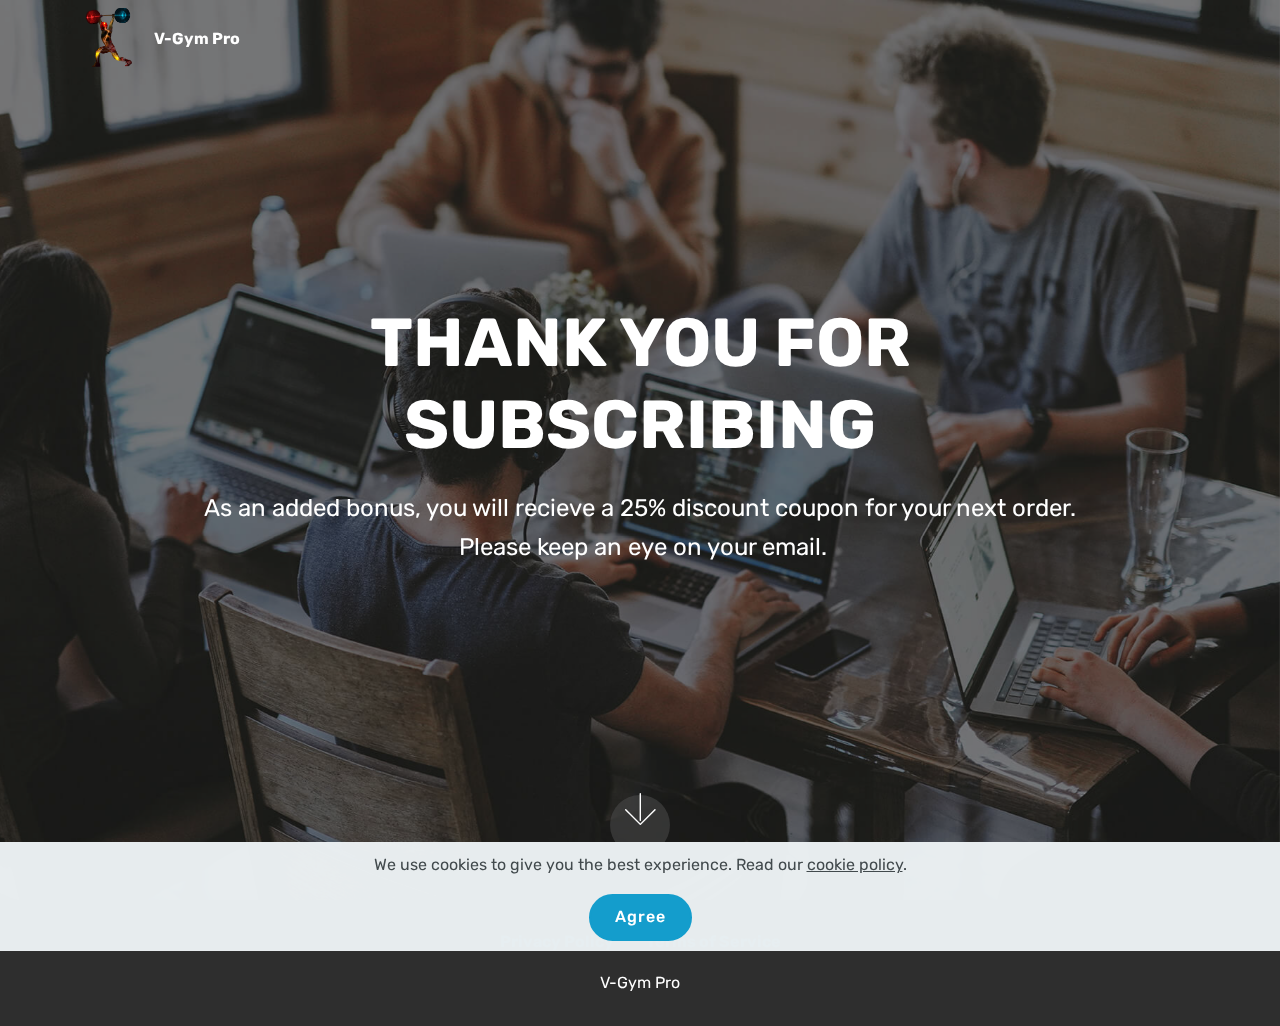
==== commit 35615847: "Update thankyou.html" ====
--- a/thankyou.html
+++ b/thankyou.html
@@ -121,7 +121,24 @@
   <script src="assets/touchswipe/jquery.touch-swipe.min.js"></script>
   <script src="assets/theme/js/script.js"></script>
   
+  <!-- Facebook Pixel Code -->
+<script>
+!function(f,b,e,v,n,t,s)
+{if(f.fbq)return;n=f.fbq=function(){n.callMethod?
+n.callMethod.apply(n,arguments):n.queue.push(arguments)};
+if(!f._fbq)f._fbq=n;n.push=n;n.loaded=!0;n.version='2.0';
+n.queue=[];t=b.createElement(e);t.async=!0;
+t.src=v;s=b.getElementsByTagName(e)[0];
+s.parentNode.insertBefore(t,s)}(window, document,'script',
+'https://connect.facebook.net/en_US/fbevents.js');
+fbq('init', '2106293982835671');
+fbq('track', 'PageView');
+</script>
+<noscript><img height="1" width="1" style="display:none"
+src="https://www.facebook.com/tr?id=2106293982835671&ev=PageView&noscript=1"
+/></noscript>
+<!-- End Facebook Pixel Code -->
   
 <input name="cookieData" type="hidden" data-cookie-customDialogSelector='null' data-cookie-colorText='#424a4d' data-cookie-colorBg='rgba(234, 239, 241, 0.99)' data-cookie-textButton='Agree' data-cookie-colorButton='' data-cookie-colorLink='#424a4d' data-cookie-underlineLink='true' data-cookie-text="We use cookies to give you the best experience. Read our <a href='privacy.html'>cookie policy</a>.">
   </body>
-</html>+</html>
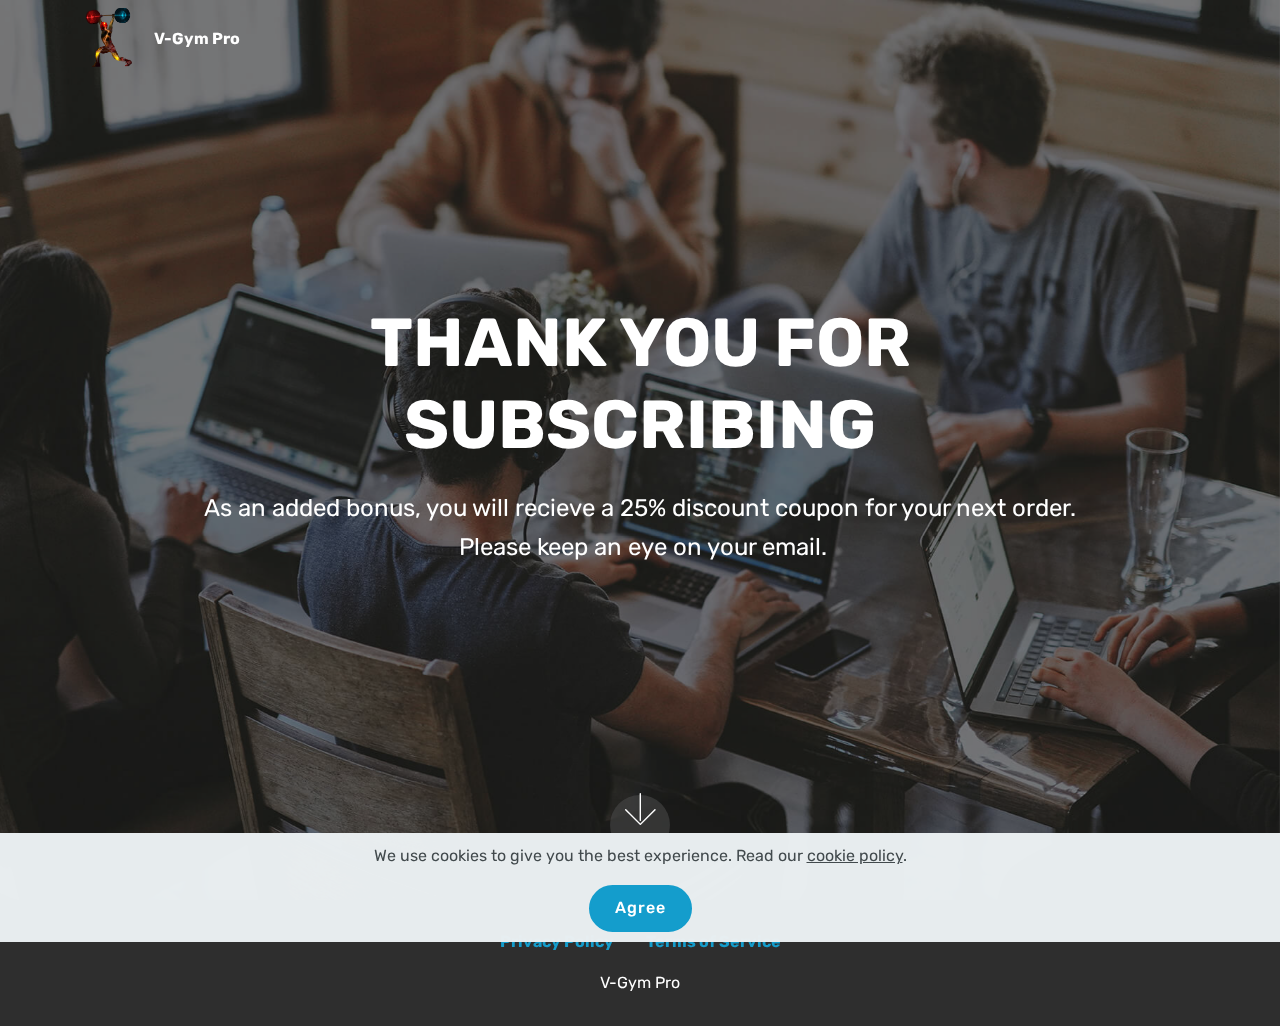
==== commit 3139ea5c: "Update thankyou.html" ====
--- a/thankyou.html
+++ b/thankyou.html
@@ -121,6 +121,8 @@
   <script src="assets/touchswipe/jquery.touch-swipe.min.js"></script>
   <script src="assets/theme/js/script.js"></script>
   
+<input name="cookieData" type="hidden" data-cookie-customDialogSelector='null' data-cookie-colorText='#424a4d' data-cookie-colorBg='rgba(234, 239, 241, 0.99)' data-cookie-textButton='Agree' data-cookie-colorButton='' data-cookie-colorLink='#424a4d' data-cookie-underlineLink='true' data-cookie-text="We use cookies to give you the best experience. Read our <a href='privacy.html'>cookie policy</a>.">
+
   <!-- Facebook Pixel Code -->
 <script>
 !function(f,b,e,v,n,t,s)
@@ -139,6 +141,5 @@
 /></noscript>
 <!-- End Facebook Pixel Code -->
   
-<input name="cookieData" type="hidden" data-cookie-customDialogSelector='null' data-cookie-colorText='#424a4d' data-cookie-colorBg='rgba(234, 239, 241, 0.99)' data-cookie-textButton='Agree' data-cookie-colorButton='' data-cookie-colorLink='#424a4d' data-cookie-underlineLink='true' data-cookie-text="We use cookies to give you the best experience. Read our <a href='privacy.html'>cookie policy</a>.">
   </body>
 </html>
